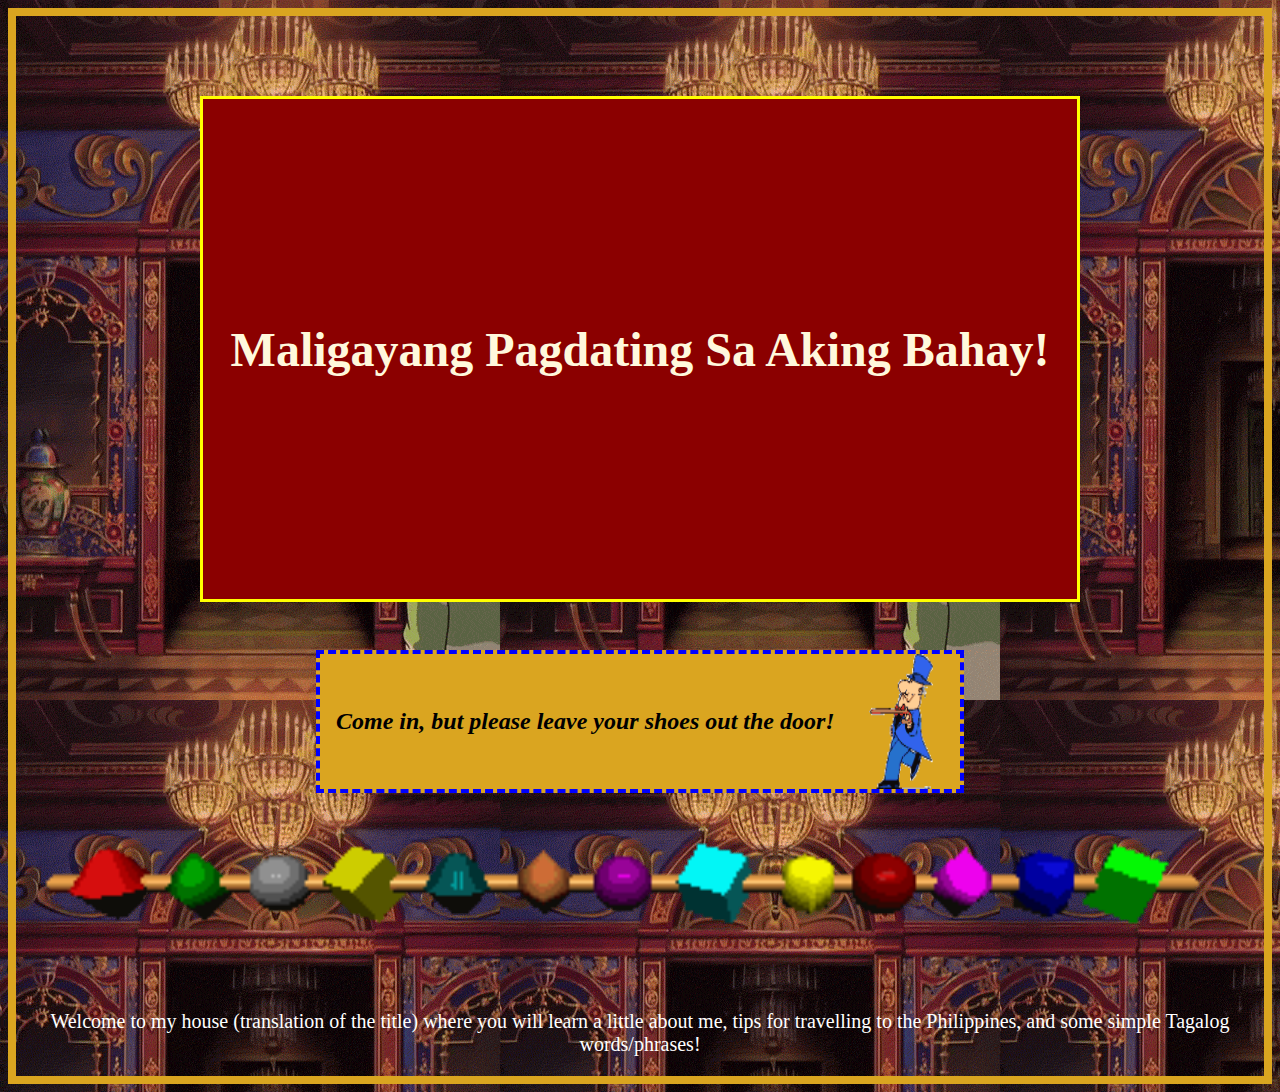
==== assignments/2geocities/index.html @ 6b317f69 "add 2geocities" ====
<!DOCTYPE html>
<html lang="en">
<head>
    <meta charset="UTF-8">
    <meta http-equiv="X-UA-Compatible" content="IE=edge">
    <meta name="viewport" content="width=device-width, initial-scale=1.0">
    <link rel="stylesheet" href="style.css">
    <title>Pinoy Land</title>
</head>
<body>
  <div class="container">
    <div class="container in"><strong>Maligayang Pagdating Sa Aking Bahay!</strong>
    </div>

    <div class="box">
      <h1><em>Come in, but please leave your shoes out the door!</em></h1>

      <img class="strolling" src="images/strollalong.gif" alt="Man on a stroll, twirling an umbrella.">
    </div>

    <img class="shapes" src="images/shapes2.gif" alt="geometrical shapes aranged horizontally.">

    <p class="about">Welcome to my house (translation of the title) where you will learn a little about me, tips for travelling to the Philippines, and some simple Tagalog words/phrases!</p>
  </div>
</body>
</html>
---- assignments/2geocities/style.css ----
body {
    background-image: url("images/door-open.gif");
    background-repeat: repeat;
}

.container {
    border: .5rem solid goldenrod;
    margin: auto;
}

.in {
    position: relative;
    width: 70%;
    height: 500px;
    min-width: 300px;
    max-width: 100%;
    background: darkred;
    border: 3px solid yellow;
    background-image: url(https://web.archive.org/web/20091026011616/http://geocities.com/apstaxman/Philippines.gif);
    background-repeat: no-repeat;
    background-size: cover;
    background-position: center;
    margin-top: 5rem;
    
    font-size: 3rem;
    color: cornsilk;
    text-align: center;
    display: flex;
    align-items: center;
    justify-content: center;
}

.strolling {
    position: relative;
    width: 5rem;
    margin-left: auto;
    margin-right: auto;

    height: 15vh;
    display: flex;
    align-items: center;
    justify-content: center;

}

.box {
    position: relative;
    background: goldenrod;
    border: .25rem dashed blue;
    width: 65%;
    min-width: 18rem;
    max-width: 40rem;
    margin-top: 3rem;
    margin-left: auto;
    margin-right: auto;
    margin-bottom: 2rem;
    
    height: 15vh;
    display: flex;
    align-items: center;
    justify-content: center;
}

h1 {
    postion: relative;
    /*float: left;*/
    margin: 1rem; 

    text-align: center;
    font-size: 1.5rem;
    align-items: center;
    justify-content: center;
}

.shapes {
    position: relative;
    width: 95vw;
    min-width: 300px;
    align-items: center;
    justify-content: center;
    margin-top: 1rem;
}

.about {
    position: relative;
    color: white;
    /*float: left;*/
    margin-left: 1rem;
    margin-right: 1rem;
    margin-top: 5rem;

    text-align: center;
    font-size: 1.25rem;
    align-items: center;
    justify-content: center;
    /*color: white;
    text-align: center;
    font-size: 1.25rem;
    margin-bottom: 50rem;*/
}

/*.flag1 {
    object-fit: contain;
}*/

/*div {
    width: 50%;
    height: 50%;
    background: gray;
    border: 3px solid yellow;
    margin: .25rem;
  }
  
  .grandparent {
    width: 400px;
    height: 400px;
  }*/
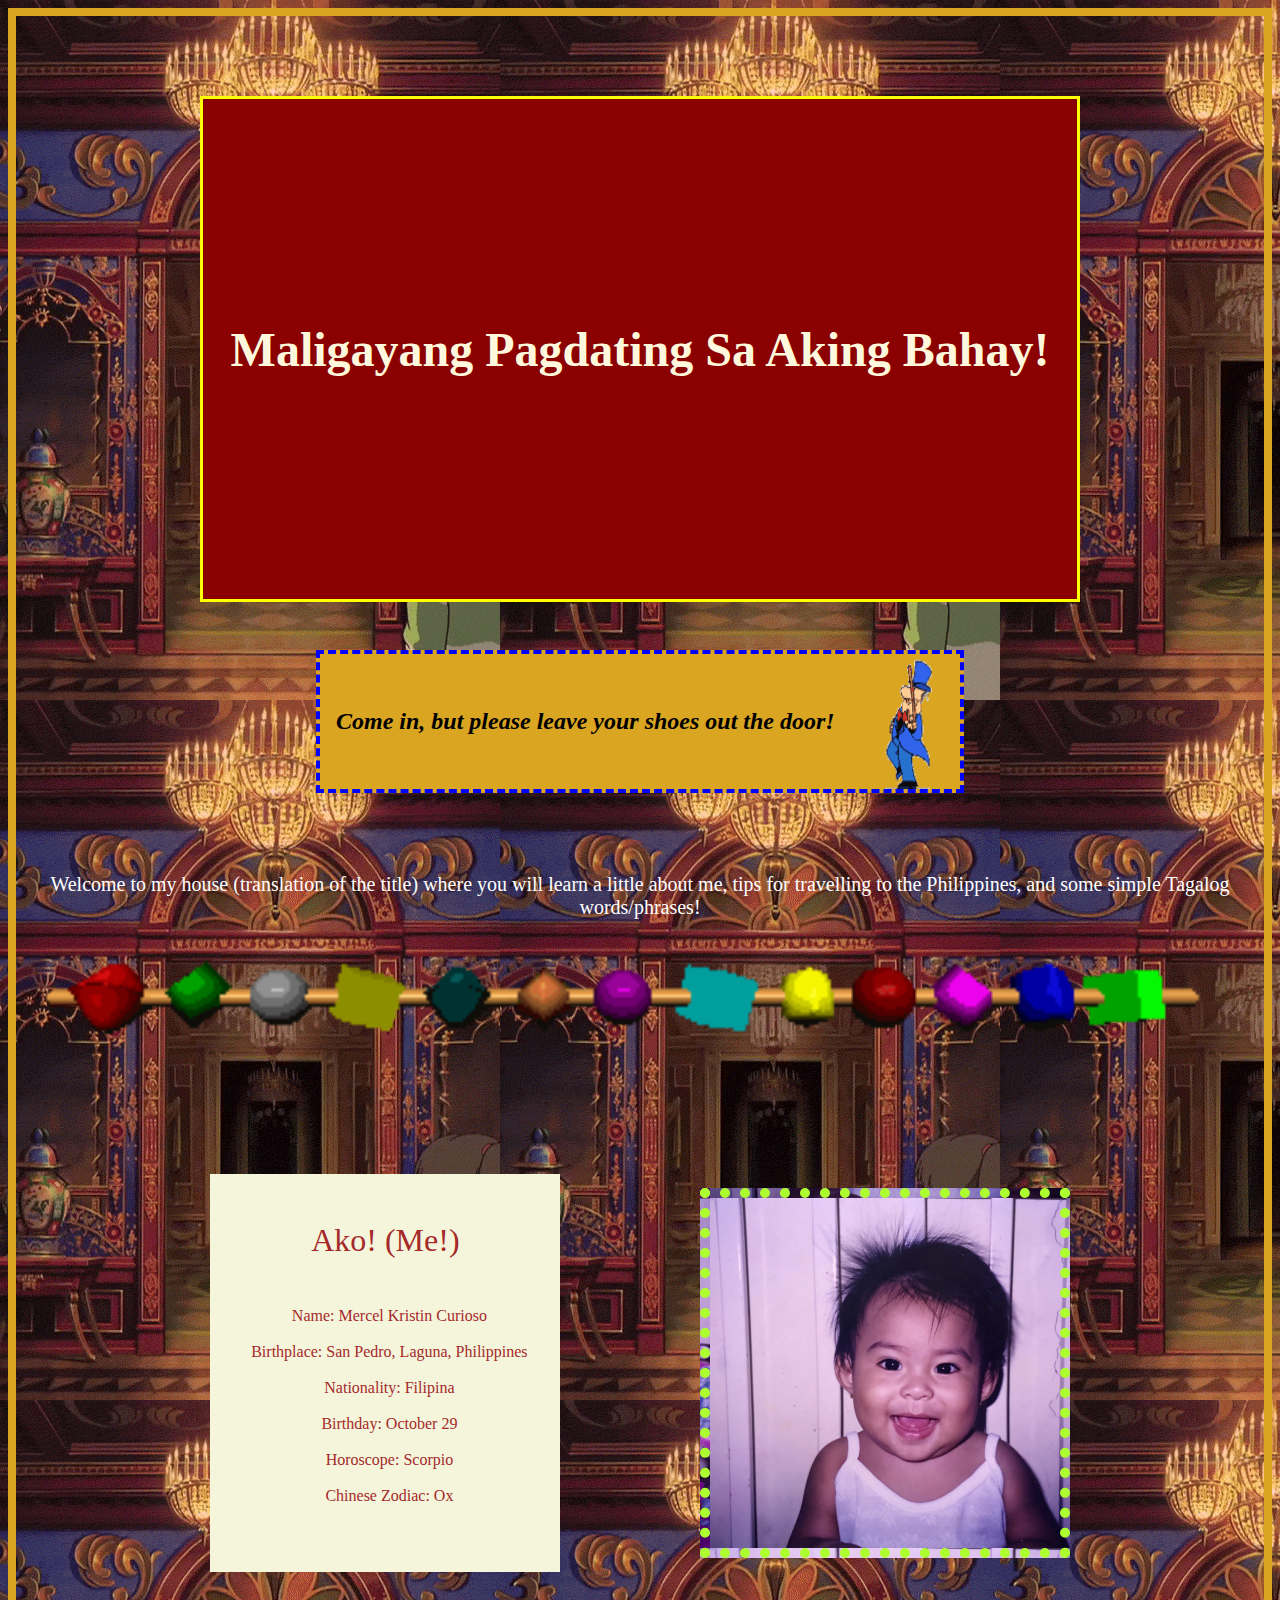
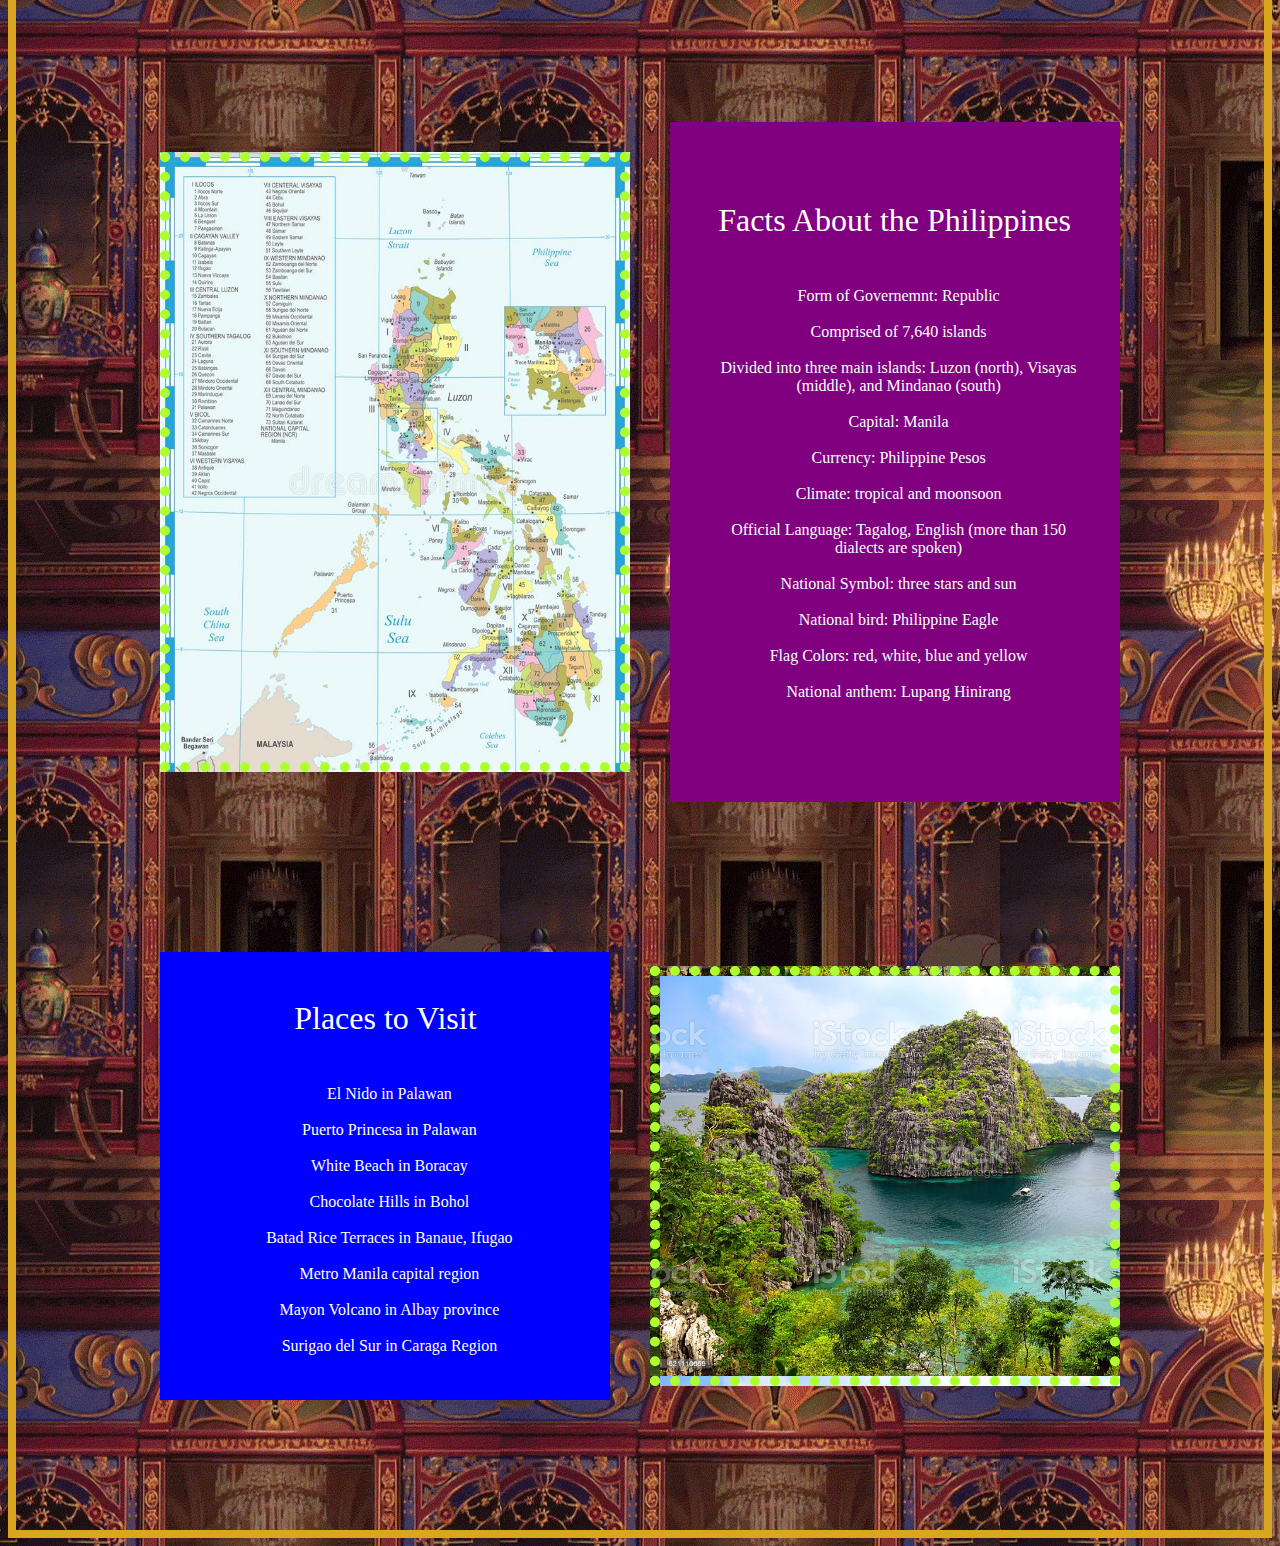
==== commit 6eda1a4f: "add many changes" ====
--- a/assignments/2geocities/index.html
+++ b/assignments/2geocities/index.html
@@ -18,9 +18,73 @@
       <img class="strolling" src="images/strollalong.gif" alt="Man on a stroll, twirling an umbrella.">
     </div>
 
+    <p class="about">Welcome to my house (translation of the title) where you will learn a little about me, tips for travelling to the Philippines, and some simple Tagalog words/phrases!</p>
+
     <img class="shapes" src="images/shapes2.gif" alt="geometrical shapes aranged horizontally.">
 
-    <p class="about">Welcome to my house (translation of the title) where you will learn a little about me, tips for travelling to the Philippines, and some simple Tagalog words/phrases!</p>
+    <div id="wrapper">
+  
+      <div class="box1 beige">Ako! (Me!)
+        <div class="about2">
+          <ul>
+            <li>Name: Mercel Kristin Curioso</li><br>
+            <li>Birthplace: San Pedro, Laguna, Philippines</li><br>
+            <li>Nationality: Filipina</li><br>
+            <li>Birthday: October 29</li><br>
+            <li>Horoscope: Scorpio</li><br>
+            <li>Chinese Zodiac: Ox</li><br>
+          </ul>
+        </div>
+      </div>
+      <div class="box1 orange"></div>
+      
+    </div>
+
+    <div id="wrapper2">
+
+      <div class="box2 cyan"></div>
+  
+      <div class="box2 purple">Facts About the Philippines
+        <div class="about3">
+          <ul>
+            <li>Form of Governemnt: Republic</li><br>
+            <li>Comprised of 7,640 islands</li><br>
+            <li>Divided into three main islands: Luzon (north), Visayas (middle), and Mindanao (south)</li><br>
+            <li>Capital: Manila</li><br>
+            <li>Currency: Philippine Pesos</li><br>
+            <li>Climate: tropical and moonsoon</li><br>
+            <li>Official Language: Tagalog, English (more than 150 dialects are spoken)</li><br>
+            <li>National Symbol: three stars and sun</li><br>
+            <li>National bird: Philippine Eagle</li><br>
+            <li>Flag Colors: red, white, blue and yellow</li><br>
+            <li>National anthem: Lupang Hinirang</li>
+          </ul>
+        </div>
+      </div>
+      
+    </div>
+
+    <div id="wrapper3">
+
+      <div class="box3 blue">Places to Visit
+        <div class="about4">
+          <ul>
+            <li>El Nido in Palawan</li><br>
+            <li>Puerto Princesa in Palawan</li><br>
+            <li>White Beach in Boracay</li><br>
+            <li>Chocolate Hills in Bohol</li><br>
+            <li>Batad Rice Terraces in Banaue, Ifugao</li><br>
+            <li>Metro Manila capital region</li><br>
+            <li>Mayon Volcano in Albay province</li><br>
+            <li>Surigao del Sur in Caraga Region</li>
+          </ul>
+        </div>
+      </div>
+
+      <div class="box3 yellow"></div>
+      
+    </div>
+
   </div>
 </body>
 </html>--- a/assignments/2geocities/style.css
+++ b/assignments/2geocities/style.css
@@ -99,19 +99,237 @@
     margin-bottom: 50rem;*/
 }
 
-/*.flag1 {
-    object-fit: contain;
-}*/
-
-/*div {
-    width: 50%;
-    height: 50%;
-    background: gray;
-    border: 3px solid yellow;
-    margin: .25rem;
-  }
-  
-  .grandparent {
+#wrapper {
+    /*background-color: gray;*/
+    color: brown;
+    width: 80%;
+    height: max-content;
+    margin: 110px auto;
+    display: flex;
+    justify-content: space-around;
+    align-items: center;
+    flex-wrap: wrap;
+    flex-direction: row;
+    /*position: relative;
+    display: flex;
+    flex-direction: row;
+    margin: 110px auto;
+    margin: 110px 100px 50px 90px;
+    width: 80vw;
+    height: max-content;
+    background-color: rgb(200, 220, 255);
+    justify-content: space-around;
+    align-items: center;
+    flex-wrap: wrap;*/
+}
+  
+  
+.box1 {
+    width: 350px;
+    height: 350px;
+    /*background-color: beige;*/
+    /*text-align: center;
+    font-size: 2em;
+    padding-top: 3rem;
+    margin: 20px 0;*/
+    /*display: flex;
     width: 400px;
     height: 400px;
-  }*/+    border: 10px dotted greenyellow;
+    margin: 15px 0;
+    color: black;
+    justify-content: center;
+    align-items: center;
+    font-size: 2em;*/
+    
+}
+  
+.beige {
+    background-color: beige;
+    text-align: center;
+    font-size: 2em;
+    padding-top: 3rem;
+    margin: 20px 0;
+}
+
+/*.info {
+    position: relative;
+    background: cornflowerblue;
+    font-size: 1.5rem;
+    white-space: nowrap;
+    margin-bottom: 20rem;
+    /*margin-left: 20rem;*/
+}*/
+
+.about2 {
+    /*margin-top: 10rem;*/
+    margin-left: 12rem;
+    list-style-type: none;
+}
+  
+ul {
+    /*background:cyan;*/
+    /*position: relative;
+    display: block;*/
+    text-align: center;
+    margin-right: 2rem;
+    font-size: 1rem;
+    list-style-type: none;
+    margin-top: 3rem;
+    /*padding-bottom: 10rem;*/
+
+}
+  
+.orange {
+    background-color: orange;
+    background-image: url(images/babyme.jpg);
+    background-size: cover;
+    border: 10px dotted greenyellow;
+}
+
+#wrapper2 {
+    /*background-color: gray;*/
+    color: white;
+    width: 80%;
+    height: max-content;
+    margin: 110px auto;
+    display: flex;
+    justify-content: space-around;
+    align-items: center;
+    flex-wrap: wrap;
+    flex-direction: row;
+    /*position: relative;
+    display: flex;
+    flex-direction: row;
+    margin: 110px auto;
+    margin: 110px 100px 50px 90px;
+    width: 80vw;
+    height: max-content;
+    background-color: rgb(200, 220, 255);
+    justify-content: space-around;
+    align-items: center;
+    flex-wrap: wrap;*/
+}
+  
+.box2 {
+    width: 450px;
+    min-width: 450px;
+    height: 600px;
+}
+
+.cyan {
+    background-color: orange;
+    background-image: url(images/philippines.jpeg);
+    background-size: cover;
+    border: 10px dotted greenyellow;
+}
+
+.purple {
+    background-color: purple;
+    text-align: center;
+    font-size: 2em;
+    padding-top: 5rem;
+    margin: 20px 0;
+}
+
+/*.info {
+    position: relative;
+    background: cornflowerblue;
+    font-size: 1.5rem;
+    white-space: nowrap;
+    margin-bottom: 20rem;
+    /*margin-left: 20rem;*/
+}*/
+
+.about3 {
+    /*margin-top: 10rem;*/
+    margin-left: 12rem;
+    list-style-type: none;
+}
+  
+ul {
+    /*background:cyan;*/
+    /*position: relative;
+    display: block;*/
+    text-align: center;
+    margin-right: 2rem;
+    font-size: 1rem;
+    list-style-type: none;
+    margin-top: 4rem;
+    /*padding-bottom: 10rem;*/
+
+}
+
+#wrapper3 {
+    /*background-color: gray;*/
+    color: white;
+    width: 80%;
+    height: max-content;
+    margin: 110px auto;
+    display: flex;
+    justify-content: space-around;
+    align-items: center;
+    flex-wrap: wrap;
+    flex-direction: row;
+    /*position: relative;
+    display: flex;
+    flex-direction: row;
+    margin: 110px auto;
+    margin: 110px 100px 50px 90px;
+    width: 80vw;
+    height: max-content;
+    background-color: rgb(200, 220, 255);
+    justify-content: space-around;
+    align-items: center;
+    flex-wrap: wrap;*/
+}
+  
+.box3 {
+    width: 400px;
+    min-width: 450px;
+    height: 400px;
+}
+
+.blue {
+    background-color: blue;
+    text-align: center;
+    font-size: 2em;
+    padding-top: 3rem;
+    margin: 20px 0;
+}
+
+/*.info {
+    position: relative;
+    background: cornflowerblue;
+    font-size: 1.5rem;
+    white-space: nowrap;
+    margin-bottom: 20rem;
+    /*margin-left: 20rem;*/
+}*/
+
+.about4 {
+    /*margin-top: 10rem;*/
+    margin-left: 12rem;
+    list-style-type: none;
+}
+  
+ul {
+    /*background:cyan;*/
+    /*position: relative;
+    display: block;*/
+    text-align: center;
+    margin-right: 2rem;
+    font-size: 1rem;
+    list-style-type: none;
+    margin-top: 3rem;
+    /*padding-bottom: 10rem;*/
+
+}
+
+.yellow {
+    background-color: orange;
+    background-image: url(images/palawan.jpeg);
+    background-size: cover;
+    border: 10px dotted greenyellow;
+}
+  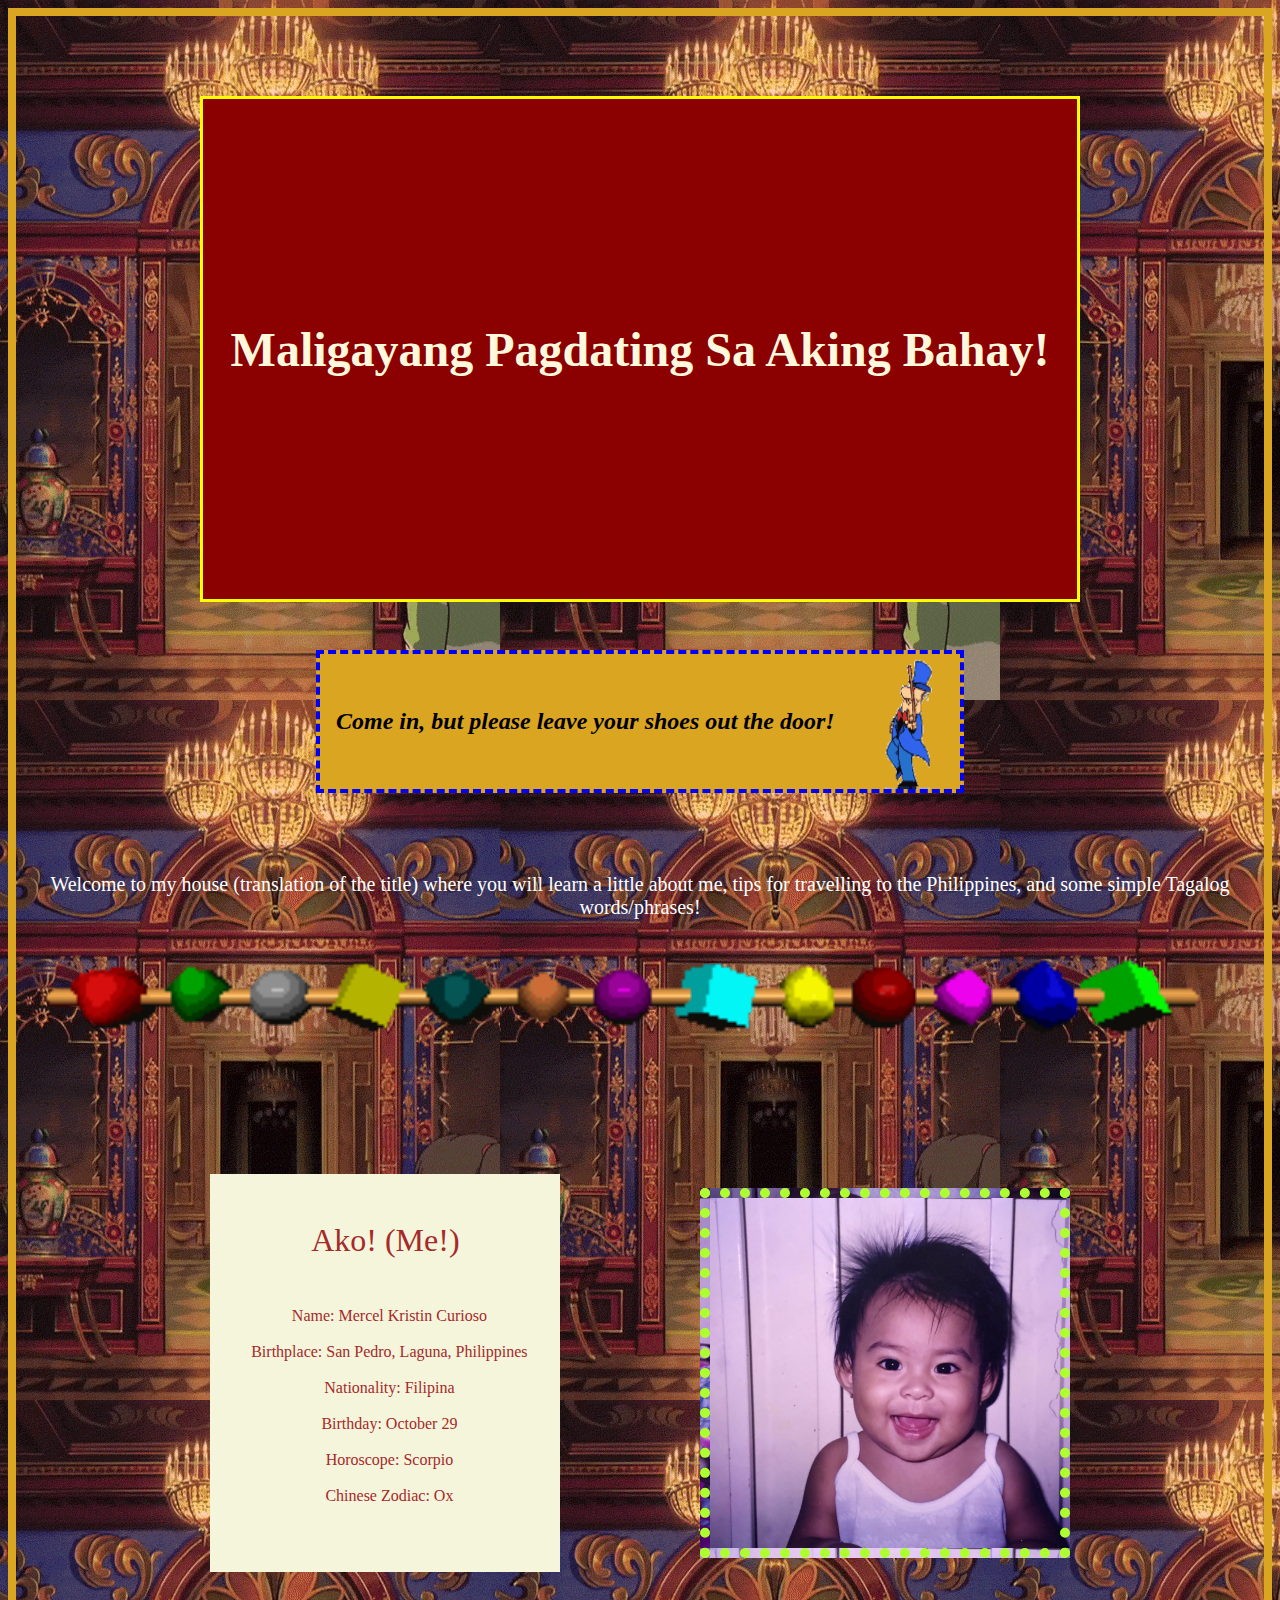
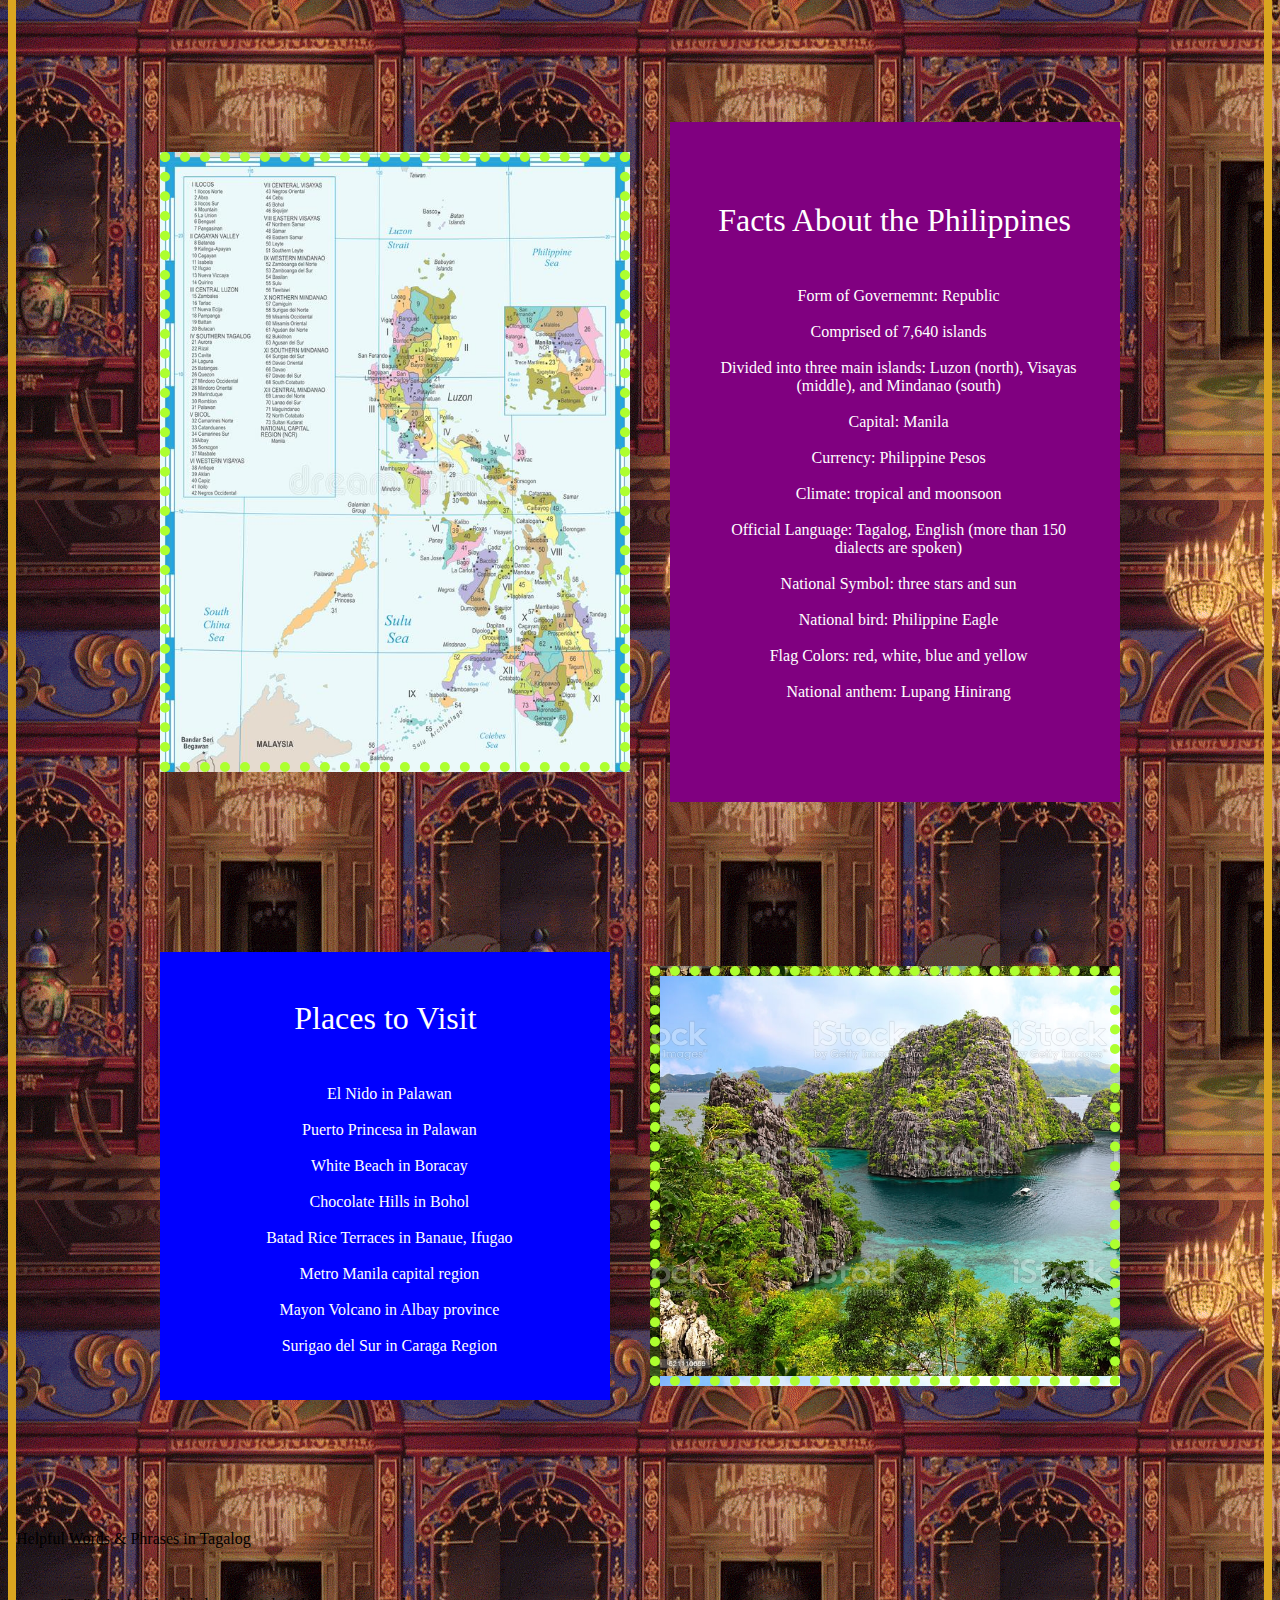
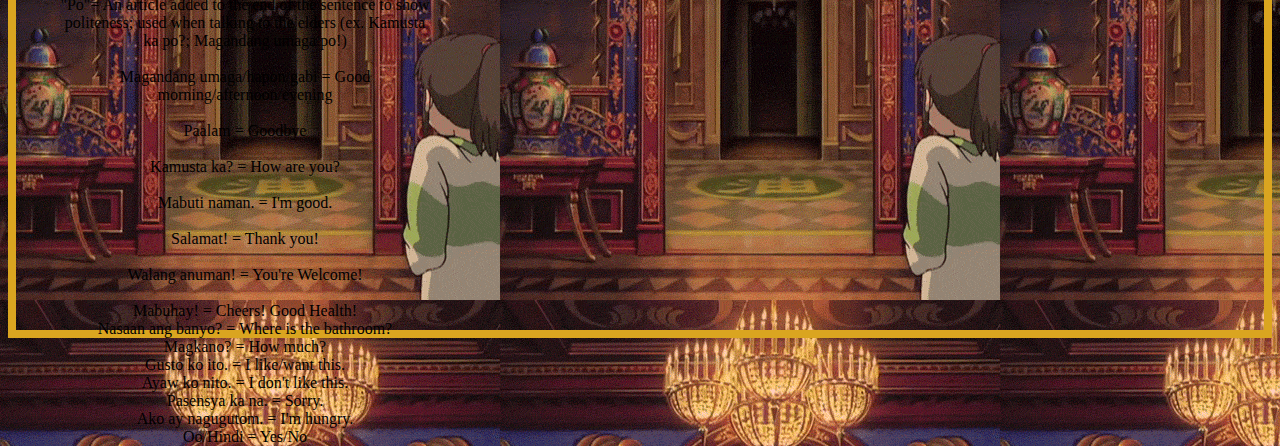
==== commit 01db13e0: "add filipino words and phrases" ====
--- a/assignments/2geocities/index.html
+++ b/assignments/2geocities/index.html
@@ -85,6 +85,32 @@
       
     </div>
 
+    <div id="wrapper4">
+
+      <div class="box3 pink">Helpful Words & Phrases in Tagalog
+        <div class="about5">
+          <ul>
+            <li>"Po"= An article added to the end of the sentence to show politeness; used when talking to the elders (ex. Kamusta ka po?; Magandang umaga po!)</li><br>
+            <li>Magandang umaga/hapon/gabi = Good morning/afternoon/evening</li><br>
+            <li>Paalam = Goodbye</li><br>
+            <li>Kamusta ka? = How are you?</li><br>
+            <li>Mabuti naman. = I'm good.</li><br>
+            <li>Salamat! = Thank you!</li><br>
+            <li>Walang anuman! = You're Welcome!</li><br>
+            <li>Mabuhay! = Cheers! Good Health!</li>
+            <li>Nasaan ang banyo? = Where is the bathroom?</li>
+            <li>Magkano? = How much?</li>
+            <li>Gusto ko ito. = I like/want this.</li>
+            <li>Ayaw ko nito. = I don't like this.</li>
+            <li>Pasensya ka na. = Sorry.</li>
+            <li>Ako ay nagugutom. = I'm hungry.</li>
+            <li>Oo/Hindi = Yes/No</li>
+          </ul>
+        </div>
+      </div>
+      
+    </div>
+
   </div>
 </body>
 </html>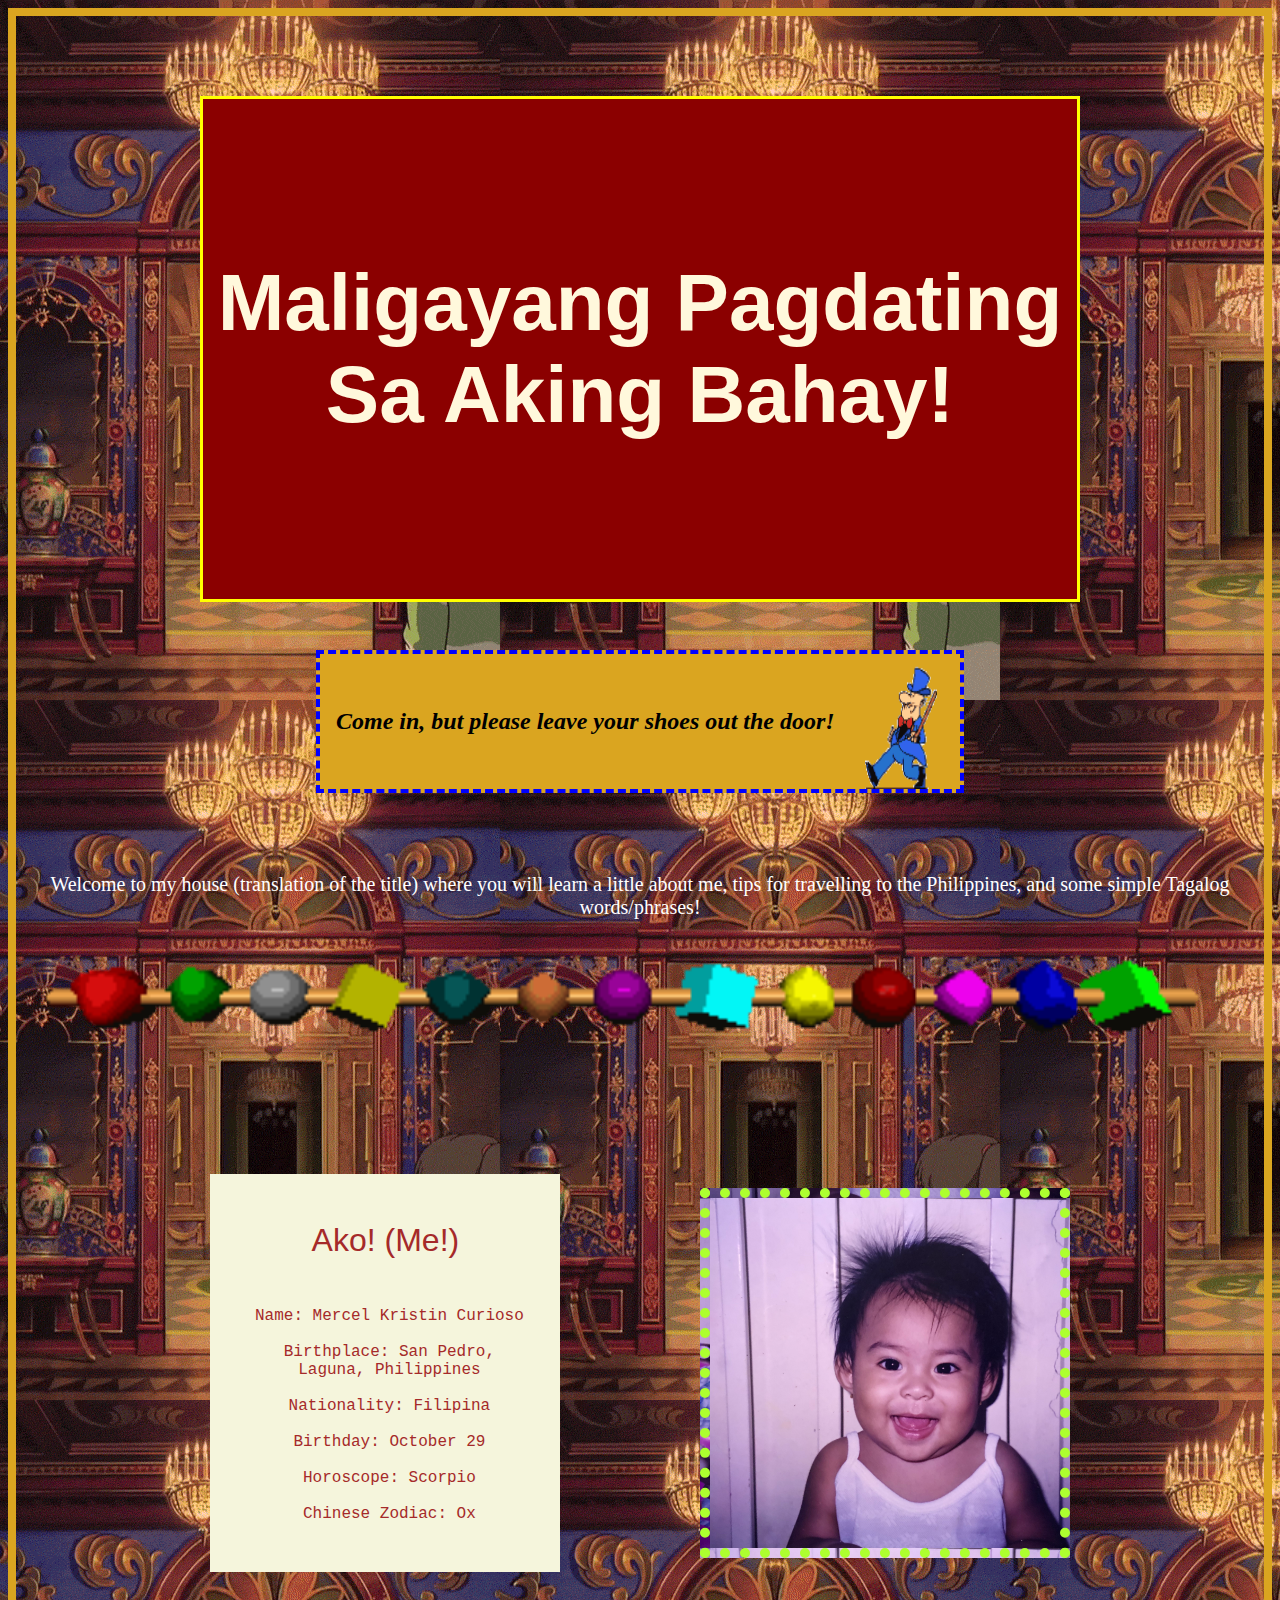
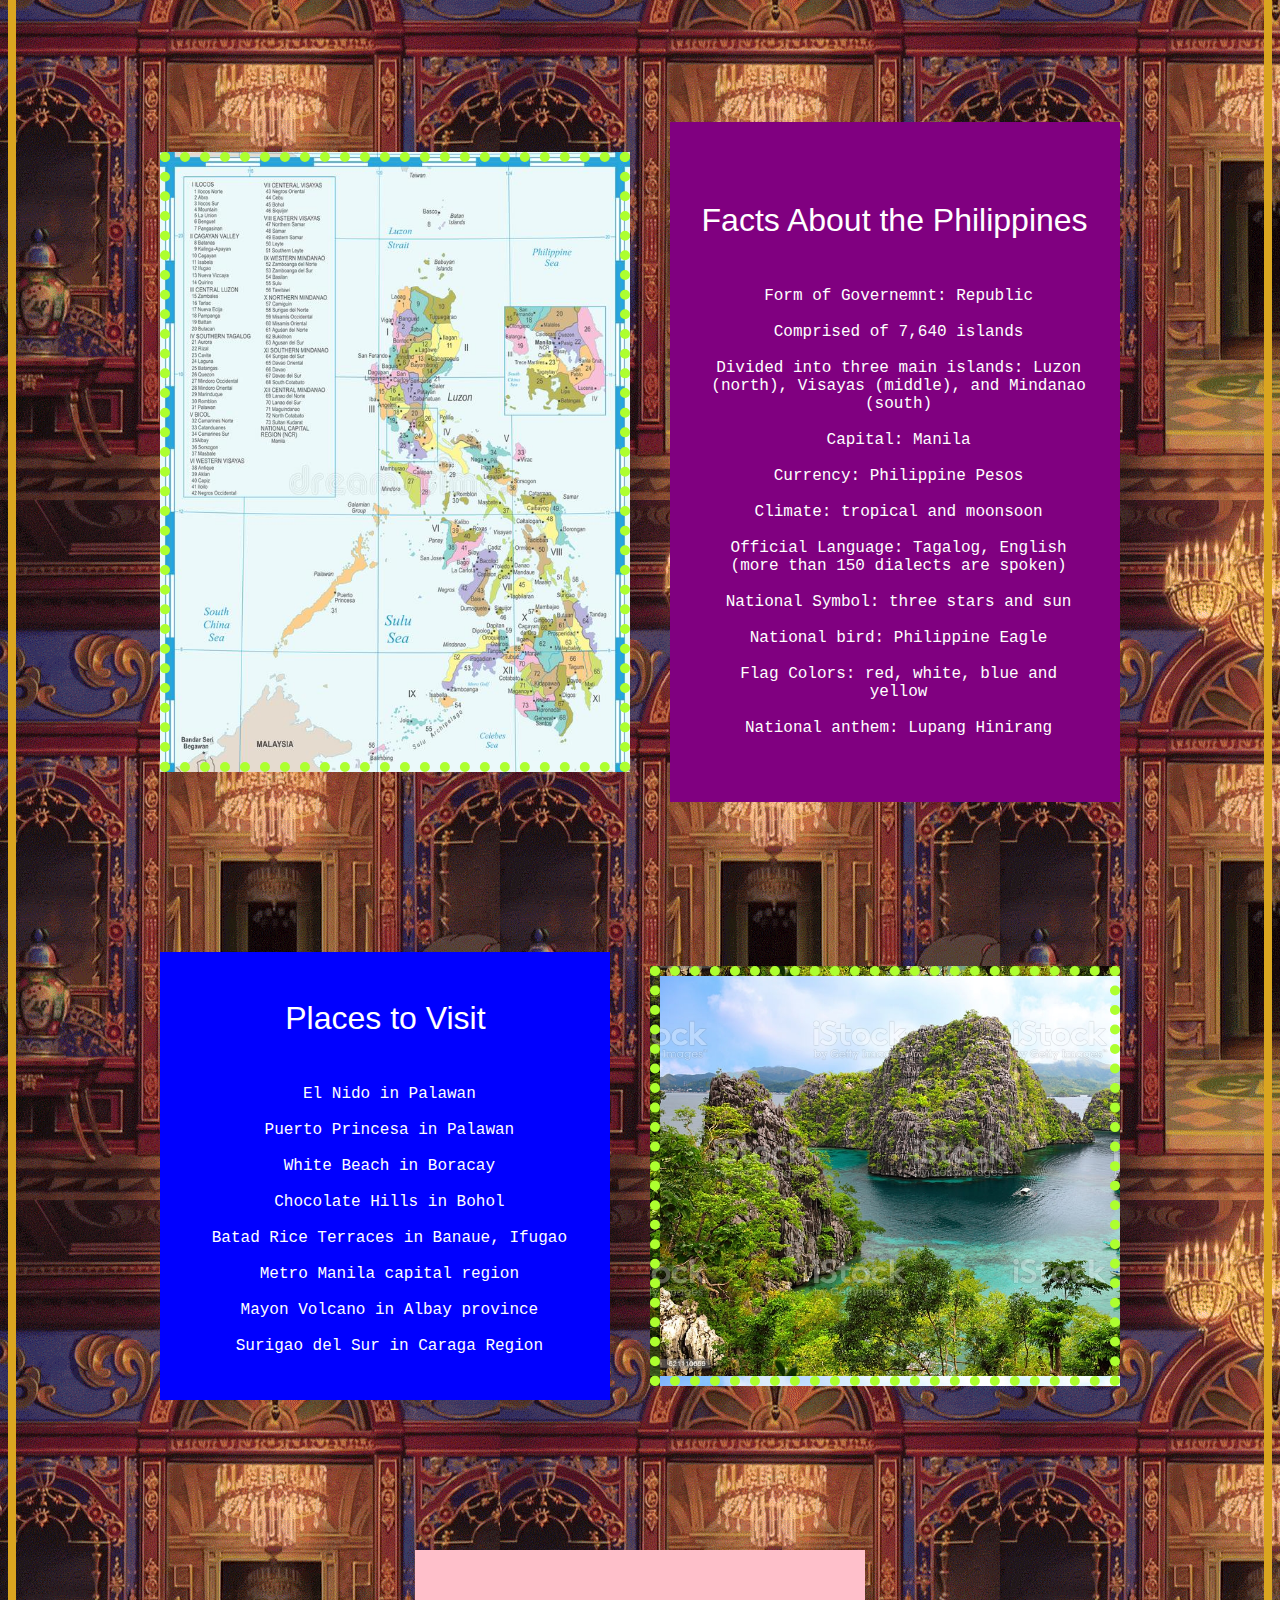
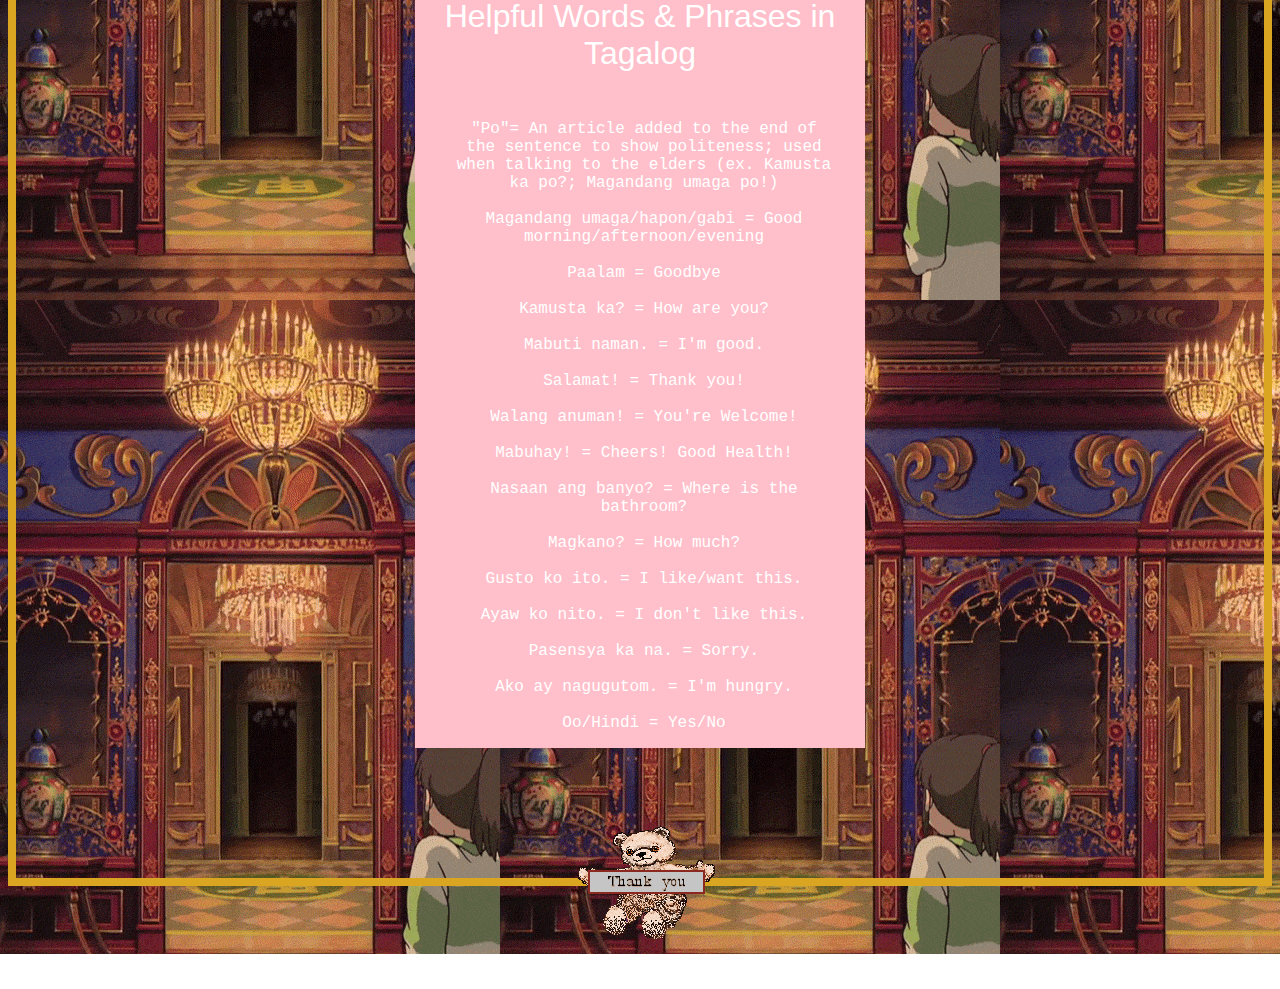
==== commit 263982bf: "add tagalog section and thank you and fonts" ====
--- a/assignments/2geocities/index.html
+++ b/assignments/2geocities/index.html
@@ -87,7 +87,7 @@
 
     <div id="wrapper4">
 
-      <div class="box3 pink">Helpful Words & Phrases in Tagalog
+      <div class="box4 pink">Helpful Words & Phrases in Tagalog
         <div class="about5">
           <ul>
             <li>"Po"= An article added to the end of the sentence to show politeness; used when talking to the elders (ex. Kamusta ka po?; Magandang umaga po!)</li><br>
@@ -97,16 +97,21 @@
             <li>Mabuti naman. = I'm good.</li><br>
             <li>Salamat! = Thank you!</li><br>
             <li>Walang anuman! = You're Welcome!</li><br>
-            <li>Mabuhay! = Cheers! Good Health!</li>
-            <li>Nasaan ang banyo? = Where is the bathroom?</li>
-            <li>Magkano? = How much?</li>
-            <li>Gusto ko ito. = I like/want this.</li>
-            <li>Ayaw ko nito. = I don't like this.</li>
-            <li>Pasensya ka na. = Sorry.</li>
-            <li>Ako ay nagugutom. = I'm hungry.</li>
-            <li>Oo/Hindi = Yes/No</li>
+            <li>Mabuhay! = Cheers! Good Health!</li><br>
+            <li>Nasaan ang banyo? = Where is the bathroom?</li><br>
+            <li>Magkano? = How much?</li><br>
+            <li>Gusto ko ito. = I like/want this.</li><br>
+            <li>Ayaw ko nito. = I don't like this.</li><br>
+            <li>Pasensya ka na. = Sorry.</li><br>
+            <li>Ako ay nagugutom. = I'm hungry.</li><br>
+            <li>Oo/Hindi = Yes/No</li><br>
           </ul>
         </div>
+
+        <div class="thanks">
+          <img src="images/thank14.gif" alt="Teddy bear holding up a sign saying Thank you for stopping by! Come back soon.">
+        </div>
+        
       </div>
       
     </div>
--- a/assignments/2geocities/style.css
+++ b/assignments/2geocities/style.css
@@ -12,7 +12,7 @@
     position: relative;
     width: 70%;
     height: 500px;
-    min-width: 300px;
+    min-width: 450px;
     max-width: 100%;
     background: darkred;
     border: 3px solid yellow;
@@ -22,7 +22,8 @@
     background-position: center;
     margin-top: 5rem;
     
-    font-size: 3rem;
+    font-size: 5rem;
+    font-family: Impact, Haettenschweiler, 'Arial Narrow Bold', sans-serif;
     color: cornsilk;
     text-align: center;
     display: flex;
@@ -127,6 +128,7 @@
 .box1 {
     width: 350px;
     height: 350px;
+    font-family: Impact, Haettenschweiler, 'Arial Narrow Bold', sans-serif;
     /*background-color: beige;*/
     /*text-align: center;
     font-size: 2em;
@@ -174,6 +176,7 @@
     text-align: center;
     margin-right: 2rem;
     font-size: 1rem;
+    font-family: monospace;
     list-style-type: none;
     margin-top: 3rem;
     /*padding-bottom: 10rem;*/
@@ -215,6 +218,7 @@
     width: 450px;
     min-width: 450px;
     height: 600px;
+    font-family: Impact, Haettenschweiler, 'Arial Narrow Bold', sans-serif;
 }
 
 .cyan {
@@ -288,6 +292,7 @@
     width: 400px;
     min-width: 450px;
     height: 400px;
+    font-family: Impact, Haettenschweiler, 'Arial Narrow Bold', sans-serif;
 }
 
 .blue {
@@ -332,4 +337,60 @@
     background-size: cover;
     border: 10px dotted greenyellow;
 }
-  +  
+#wrapper4 {
+    /*background-color: gray;*/
+    color: white;
+    width: 80%;
+    height: max-content;
+    margin: 110px auto;
+    display: flex;
+    justify-content: space-around;
+    align-items: center;
+    flex-wrap: wrap;
+    flex-direction: row;
+    /*position: relative;
+    display: flex;
+    flex-direction: row;
+    margin: 110px auto;
+    margin: 110px 100px 50px 90px;
+    width: 80vw;
+    height: max-content;
+    background-color: rgb(200, 220, 255);
+    justify-content: space-around;
+    align-items: center;
+    flex-wrap: wrap;*/
+}
+  
+.box4 {
+    width: 350px;
+    min-width: 450px;
+    height: 750px;
+    font-family: Impact, Haettenschweiler, 'Arial Narrow Bold', sans-serif;
+}
+
+.pink {
+    background-color: pink;
+    text-align: center;
+    font-size: 2em;
+    padding-top: 3rem;
+    margin: 20px 0;
+}
+
+/*.about5 {
+    /*margin-top: 10rem;*/
+    /*margin-left: 12rem;
+}*/
+  
+ul {
+    text-align: center;
+    margin-right: 2rem;
+    font-size: 1rem;
+    margin-top: 3rem;
+}
+
+.thanks {
+    position: absolute;
+    margin-top: 3rem;
+    margin-left: 10rem;
+}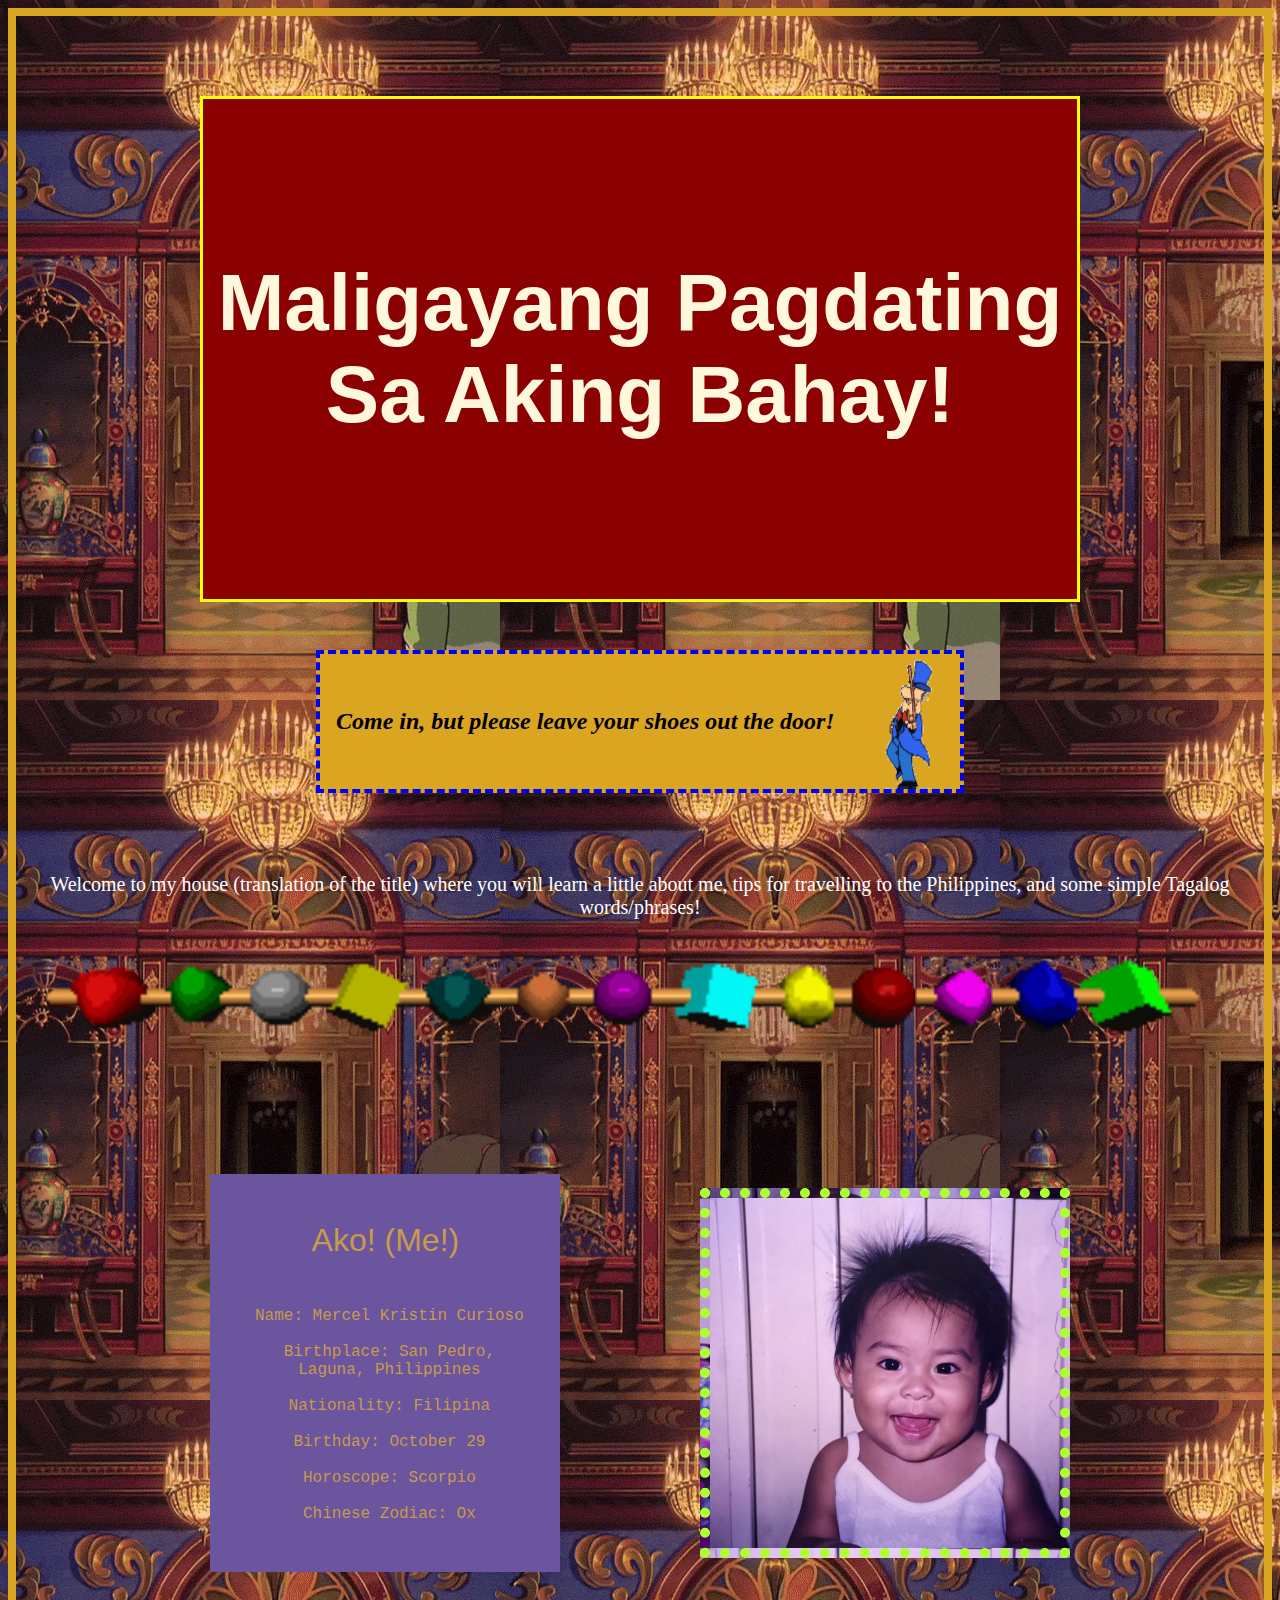
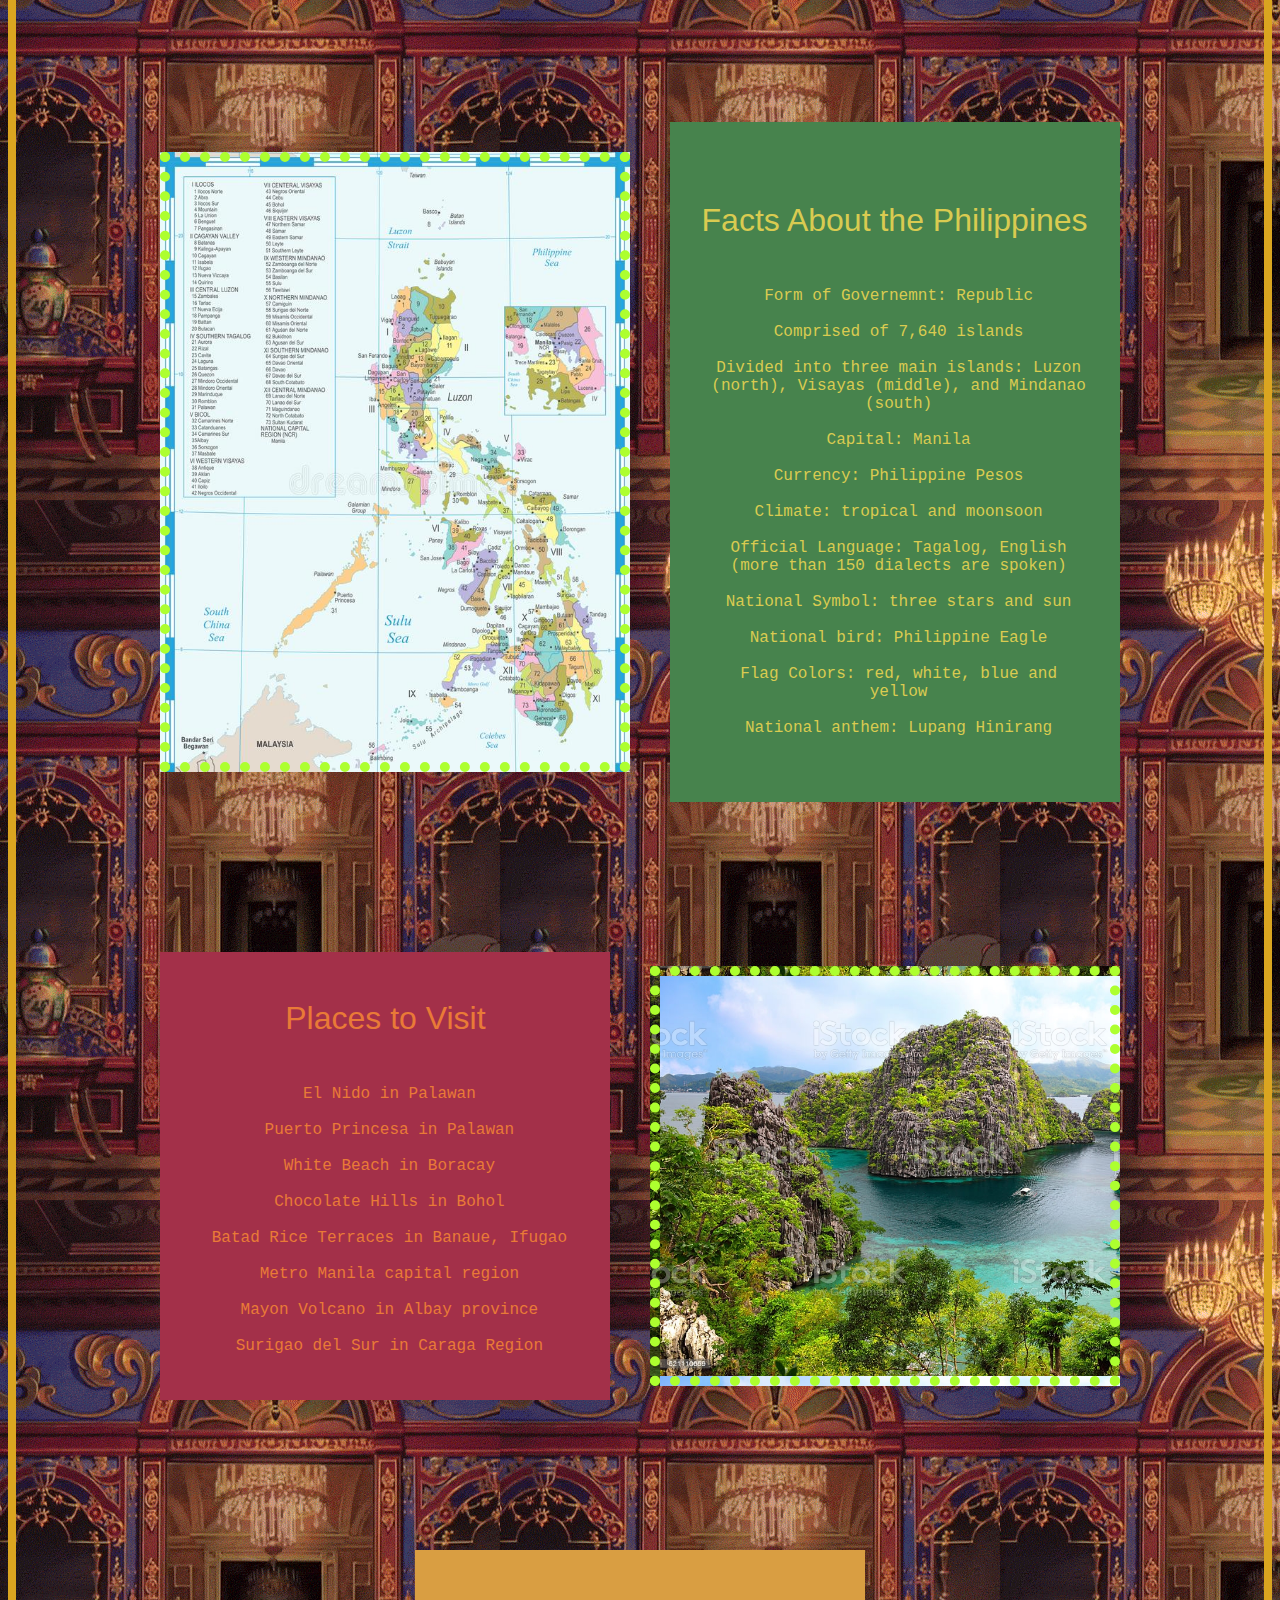
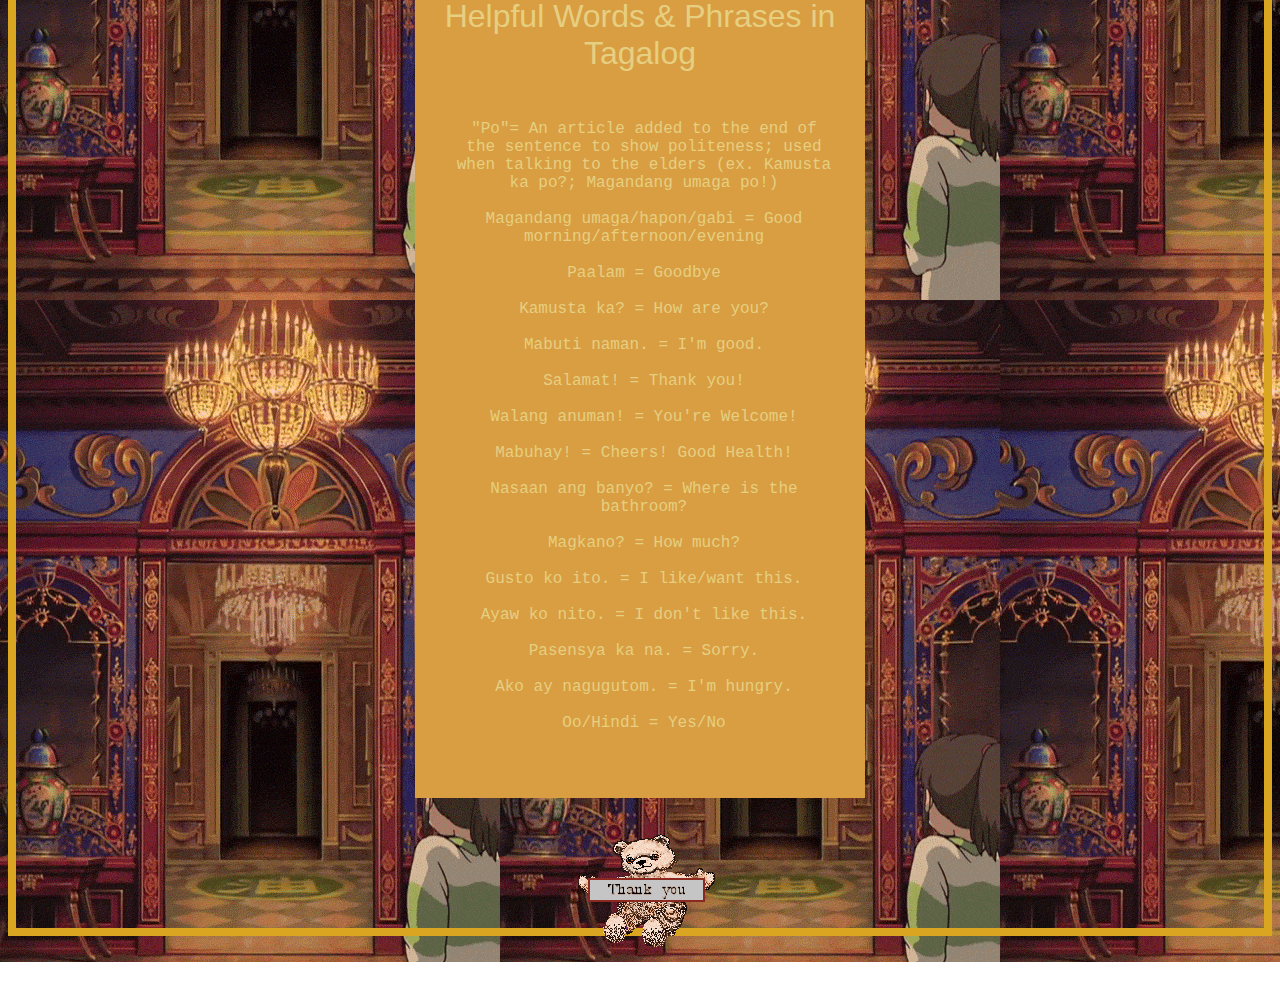
==== commit 8fcad55b: "add hover" ====
--- a/assignments/2geocities/index.html
+++ b/assignments/2geocities/index.html
@@ -111,7 +111,7 @@
         <div class="thanks">
           <img src="images/thank14.gif" alt="Teddy bear holding up a sign saying Thank you for stopping by! Come back soon.">
         </div>
-        
+
       </div>
       
     </div>
--- a/assignments/2geocities/style.css
+++ b/assignments/2geocities/style.css
@@ -60,6 +60,14 @@
     display: flex;
     align-items: center;
     justify-content: center;
+    transition: all .25s;
+}
+
+.box :hover {
+  color: red;
+  font-size: 1.5rem;
+  font-weight: 800;
+  text-shadow: 2rem 2rem yellow;
 }
 
 h1 {
@@ -102,7 +110,7 @@
 
 #wrapper {
     /*background-color: gray;*/
-    color: brown;
+    color: #c89a4c;
     width: 80%;
     height: max-content;
     margin: 110px auto;
@@ -147,7 +155,7 @@
 }
   
 .beige {
-    background-color: beige;
+    background-color: #6b559e;
     text-align: center;
     font-size: 2em;
     padding-top: 3rem;
@@ -192,7 +200,7 @@
 
 #wrapper2 {
     /*background-color: gray;*/
-    color: white;
+    color: #d9cb51;
     width: 80%;
     height: max-content;
     margin: 110px auto;
@@ -229,7 +237,7 @@
 }
 
 .purple {
-    background-color: purple;
+    background-color: #47834d;
     text-align: center;
     font-size: 2em;
     padding-top: 5rem;
@@ -266,7 +274,7 @@
 
 #wrapper3 {
     /*background-color: gray;*/
-    color: white;
+    color: #e97a37;
     width: 80%;
     height: max-content;
     margin: 110px auto;
@@ -296,7 +304,7 @@
 }
 
 .blue {
-    background-color: blue;
+    background-color: #a33049;
     text-align: center;
     font-size: 2em;
     padding-top: 3rem;
@@ -340,7 +348,7 @@
   
 #wrapper4 {
     /*background-color: gray;*/
-    color: white;
+    color: #e6cf81;
     width: 80%;
     height: max-content;
     margin: 110px auto;
@@ -365,12 +373,12 @@
 .box4 {
     width: 350px;
     min-width: 450px;
-    height: 750px;
+    height: 800px;
     font-family: Impact, Haettenschweiler, 'Arial Narrow Bold', sans-serif;
 }
 
 .pink {
-    background-color: pink;
+    background-color: #d99e42;
     text-align: center;
     font-size: 2em;
     padding-top: 3rem;
@@ -391,6 +399,6 @@
 
 .thanks {
     position: absolute;
-    margin-top: 3rem;
+    margin-top: 3.5rem;
     margin-left: 10rem;
 }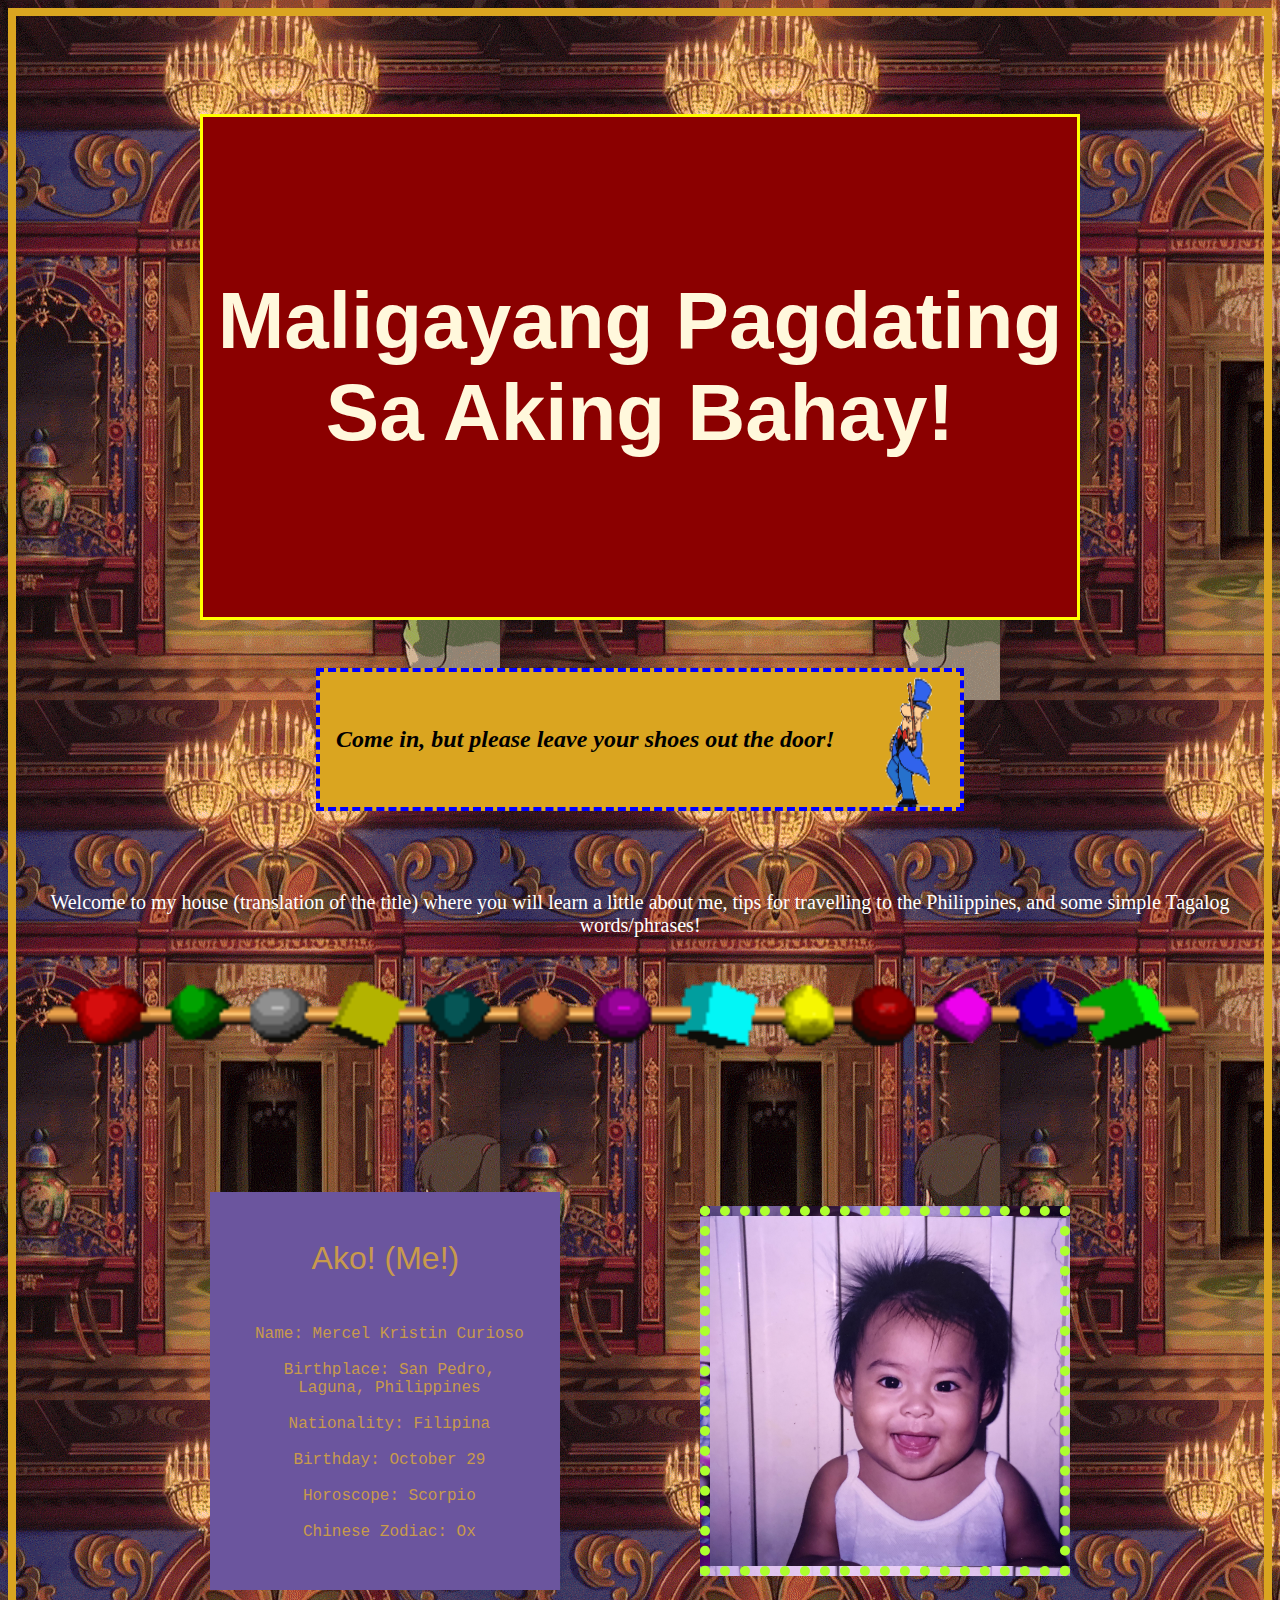
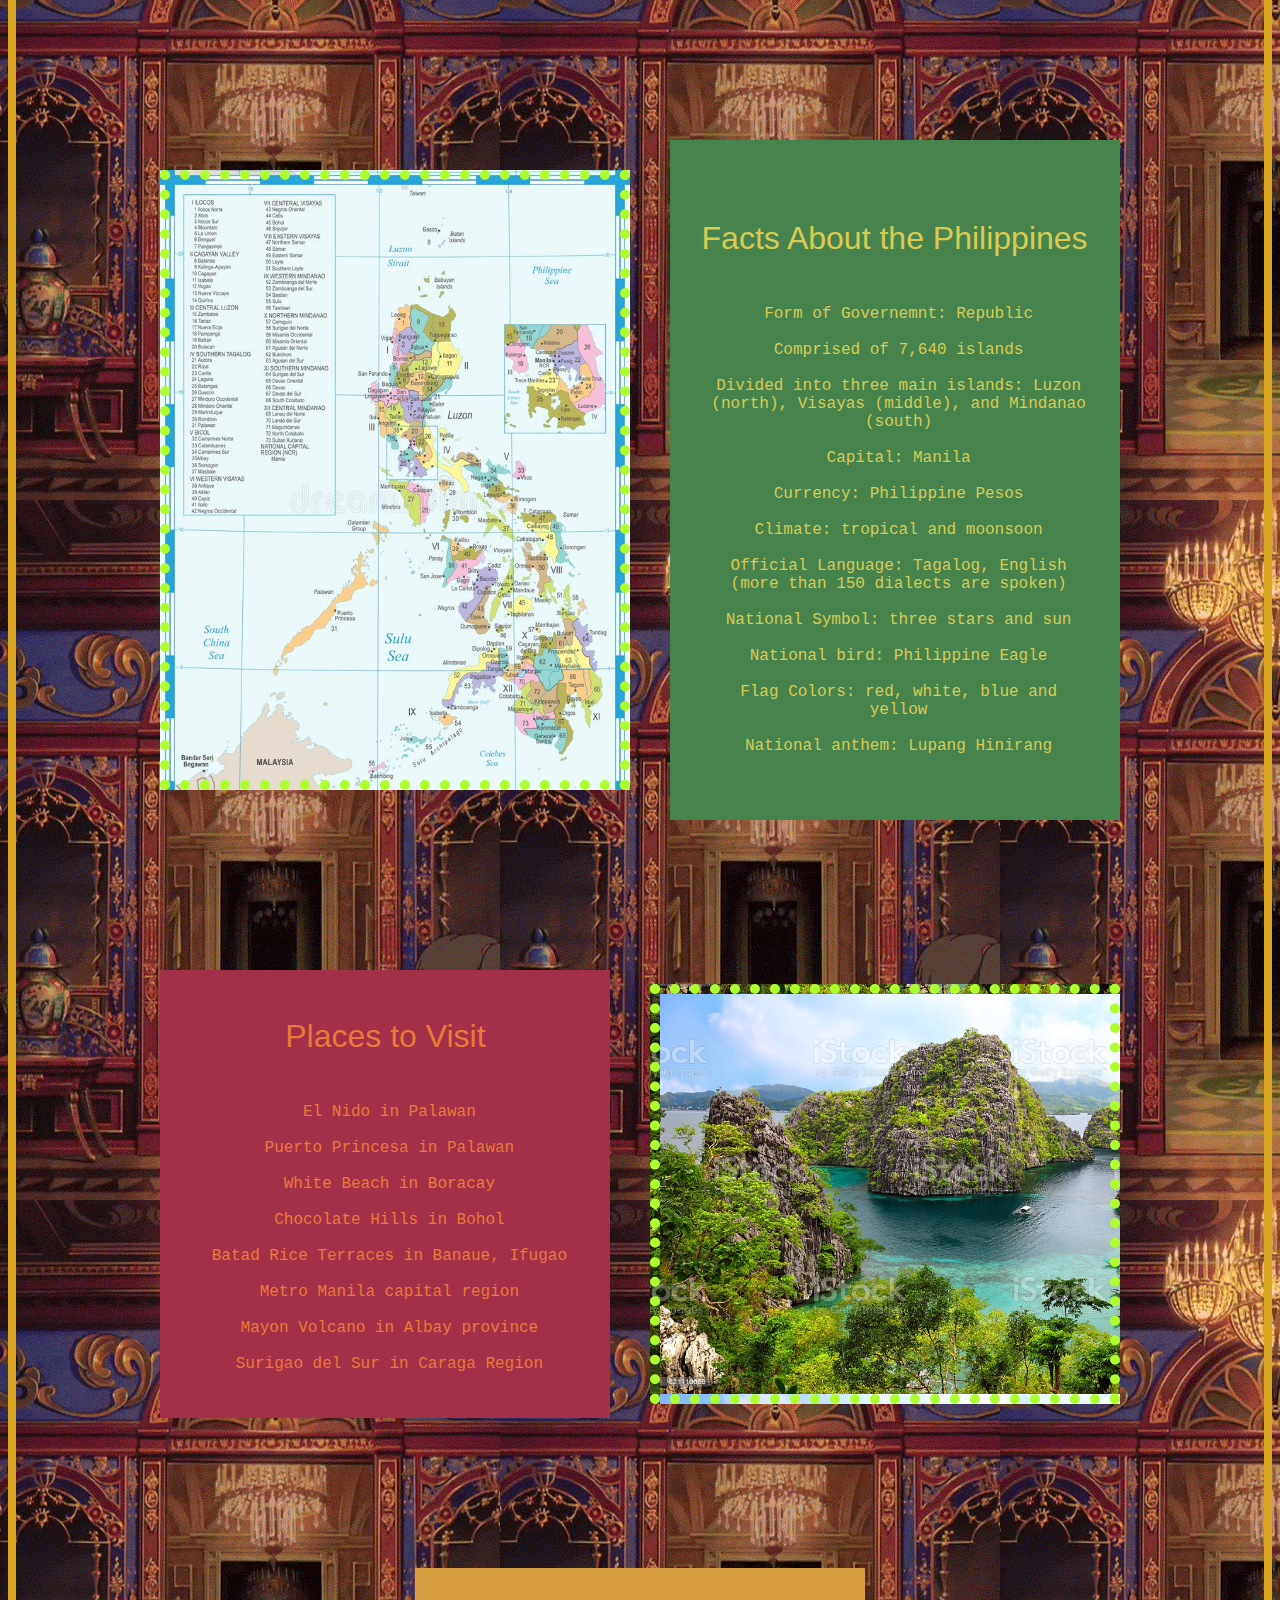
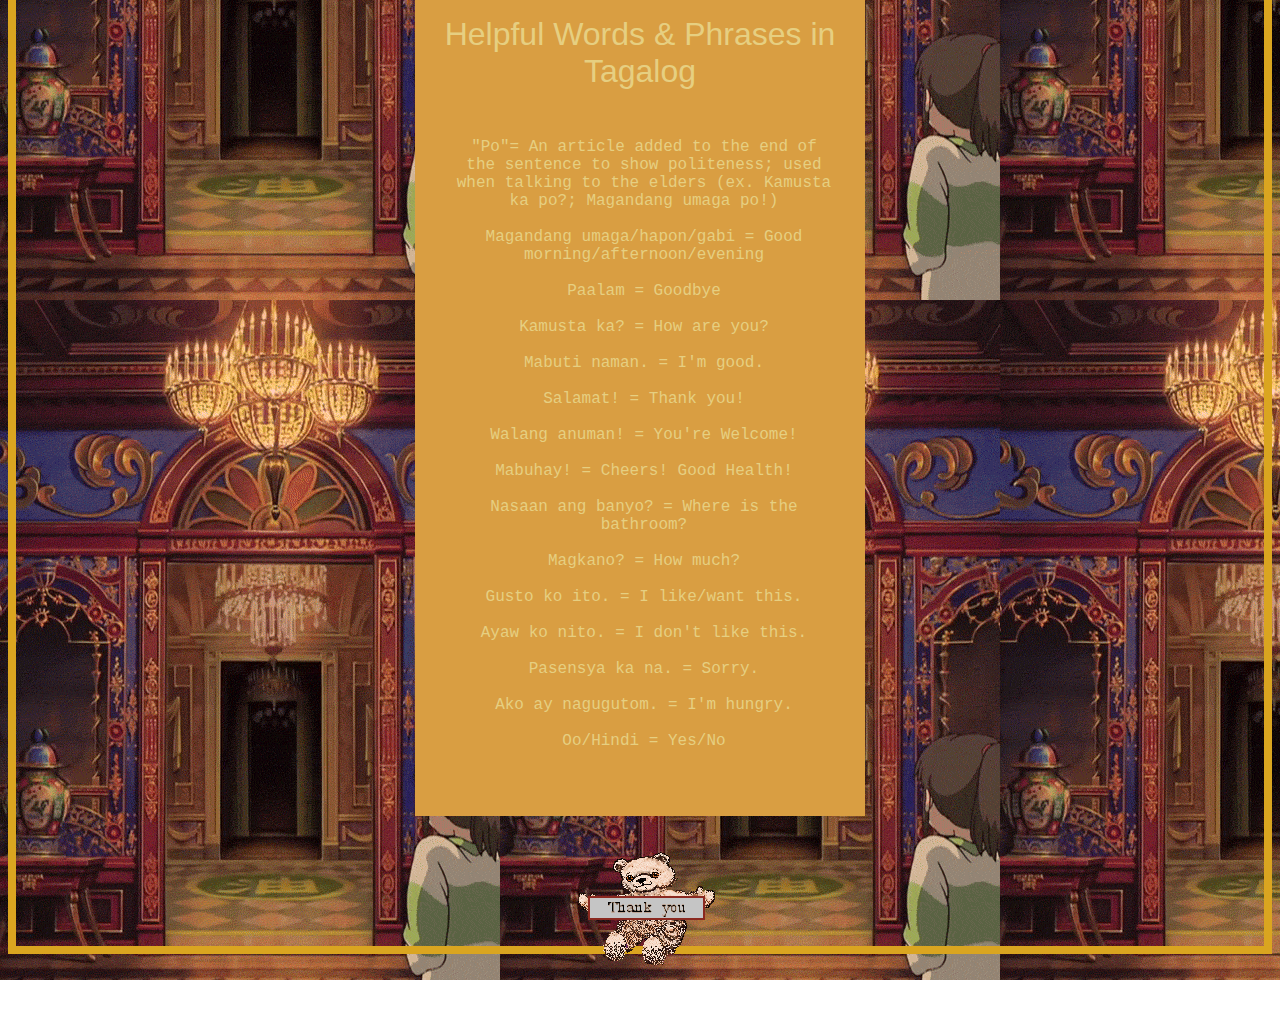
==== commit d927255b: "add audio" ====
--- a/assignments/2geocities/index.html
+++ b/assignments/2geocities/index.html
@@ -9,6 +9,7 @@
 </head>
 <body>
   <div class="container">
+    <audio src="audio/Batang Bata Ka Pa-[Hungama.Club].mp3" controls autoplay loop></audio>
     <div class="container in"><strong>Maligayang Pagdating Sa Aking Bahay!</strong>
     </div>
 
--- a/assignments/2geocities/style.css
+++ b/assignments/2geocities/style.css
@@ -3,6 +3,10 @@
     background-repeat: repeat;
 }
 
+audio {
+    height: 0rem;
+    color: none;
+}
 .container {
     border: .5rem solid goldenrod;
     margin: auto;
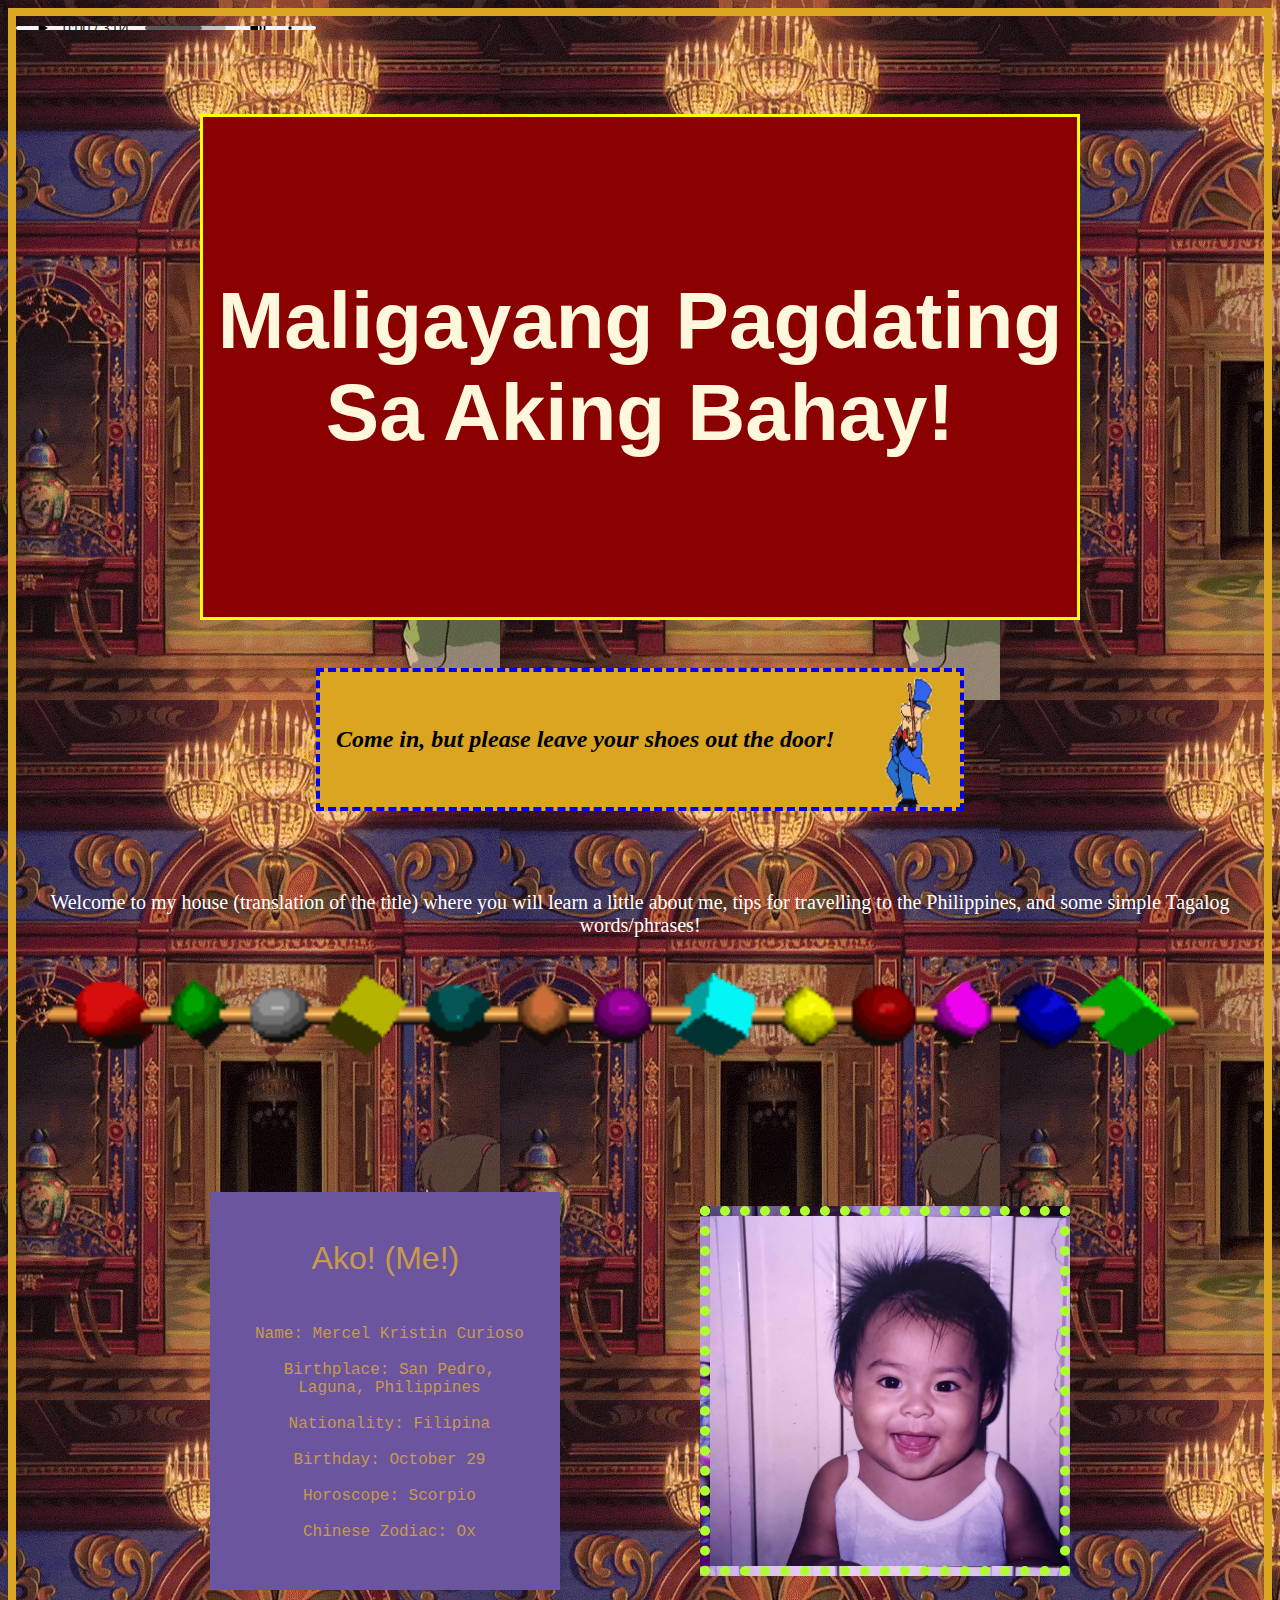
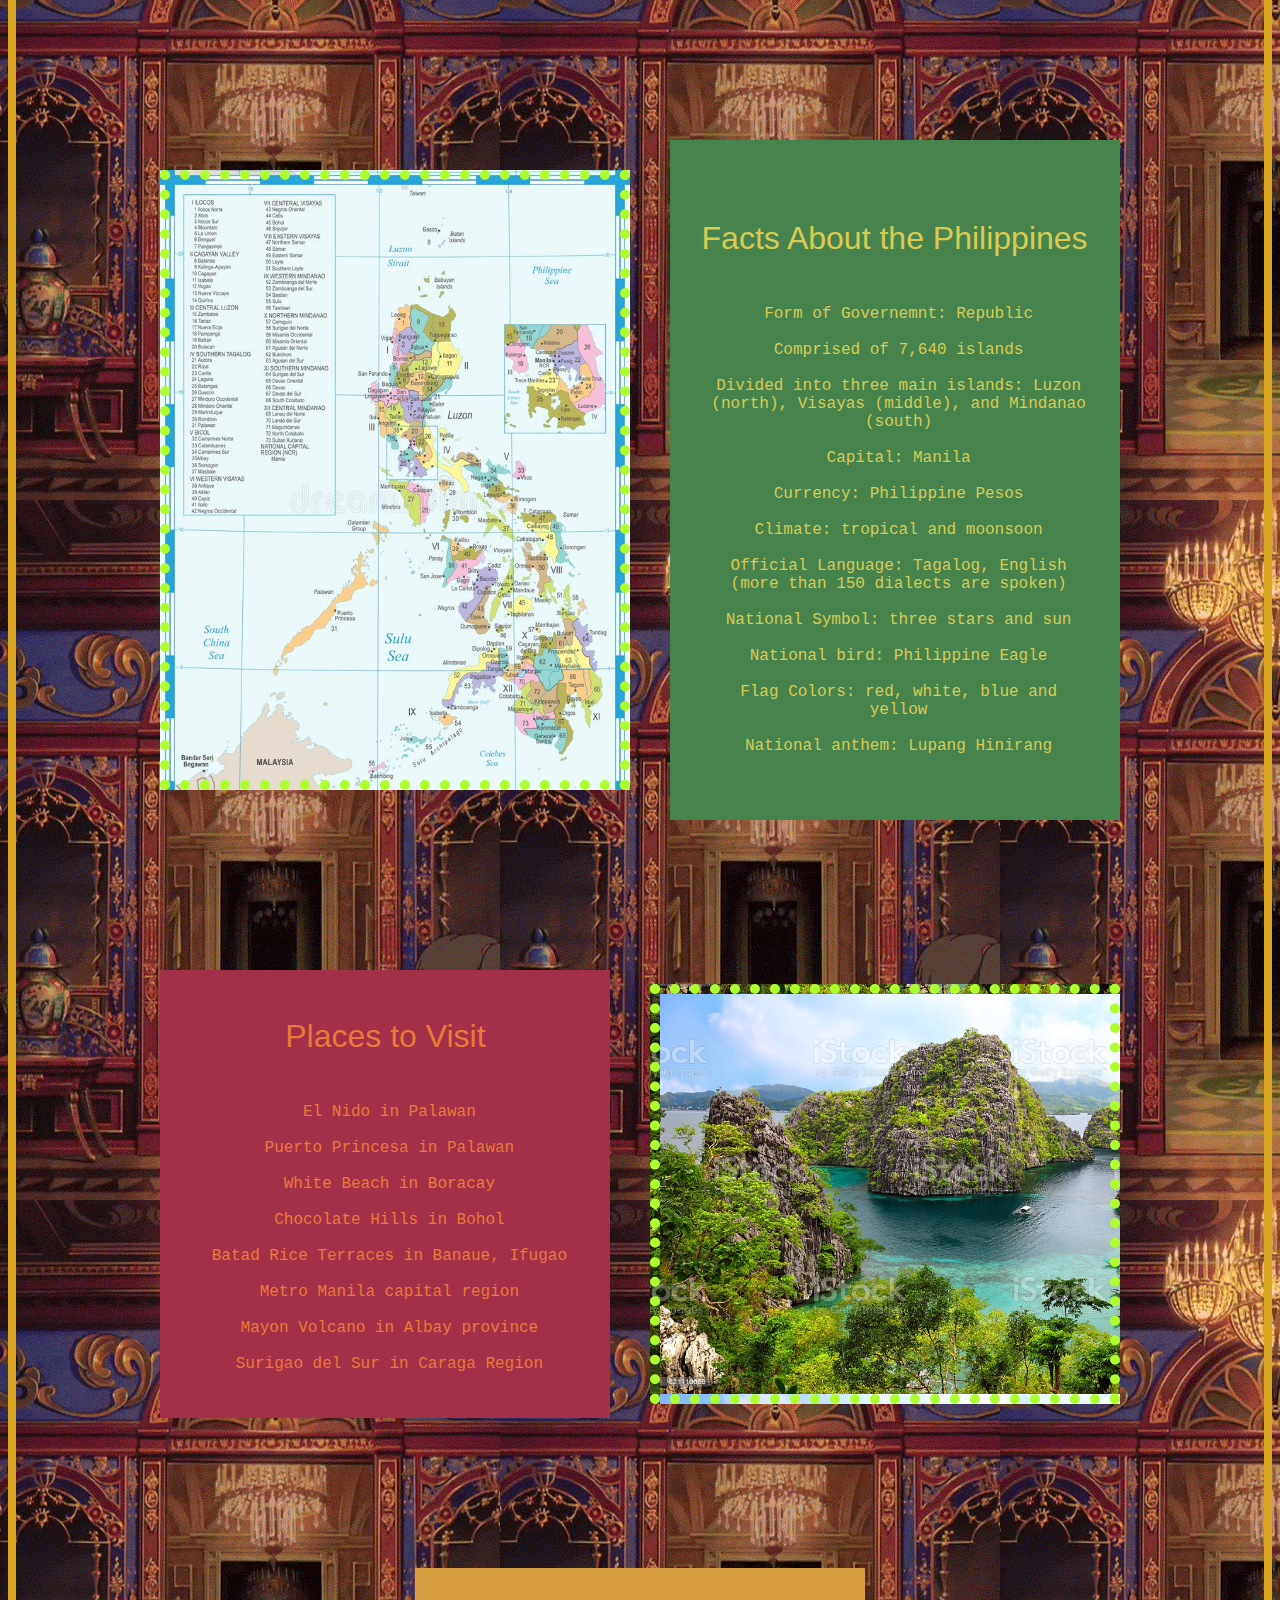
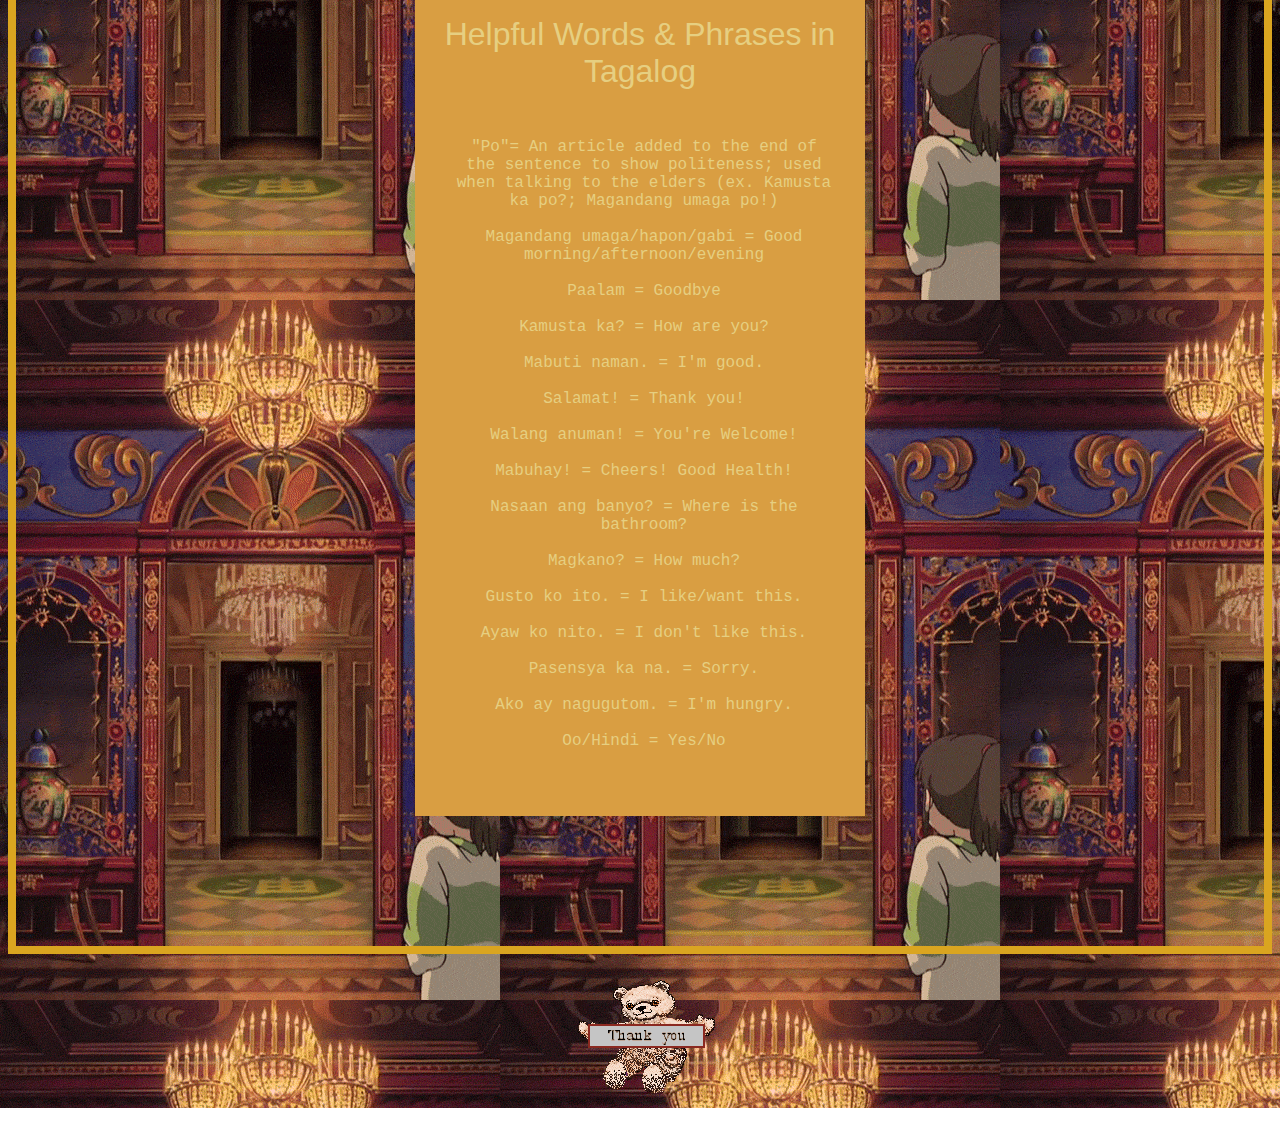
==== commit c0fb7745: "add new song" ====
--- a/assignments/2geocities/index.html
+++ b/assignments/2geocities/index.html
@@ -9,7 +9,7 @@
 </head>
 <body>
   <div class="container">
-    <audio src="audio/Batang Bata Ka Pa-[Hungama.Club].mp3" controls autoplay loop></audio>
+    <audio src="audio/Mamang Sorbetero-[Hungama.Club].mp3" controls autoplay loop></audio>
     <div class="container in"><strong>Maligayang Pagdating Sa Aking Bahay!</strong>
     </div>
 
--- a/assignments/2geocities/style.css
+++ b/assignments/2geocities/style.css
@@ -4,8 +4,7 @@
 }
 
 audio {
-    height: 0rem;
-    color: none;
+    height: .25rem; 
 }
 .container {
     border: .5rem solid goldenrod;
@@ -403,6 +402,6 @@
 
 .thanks {
     position: absolute;
-    margin-top: 3.5rem;
+    margin-top: 11.5rem;
     margin-left: 10rem;
 }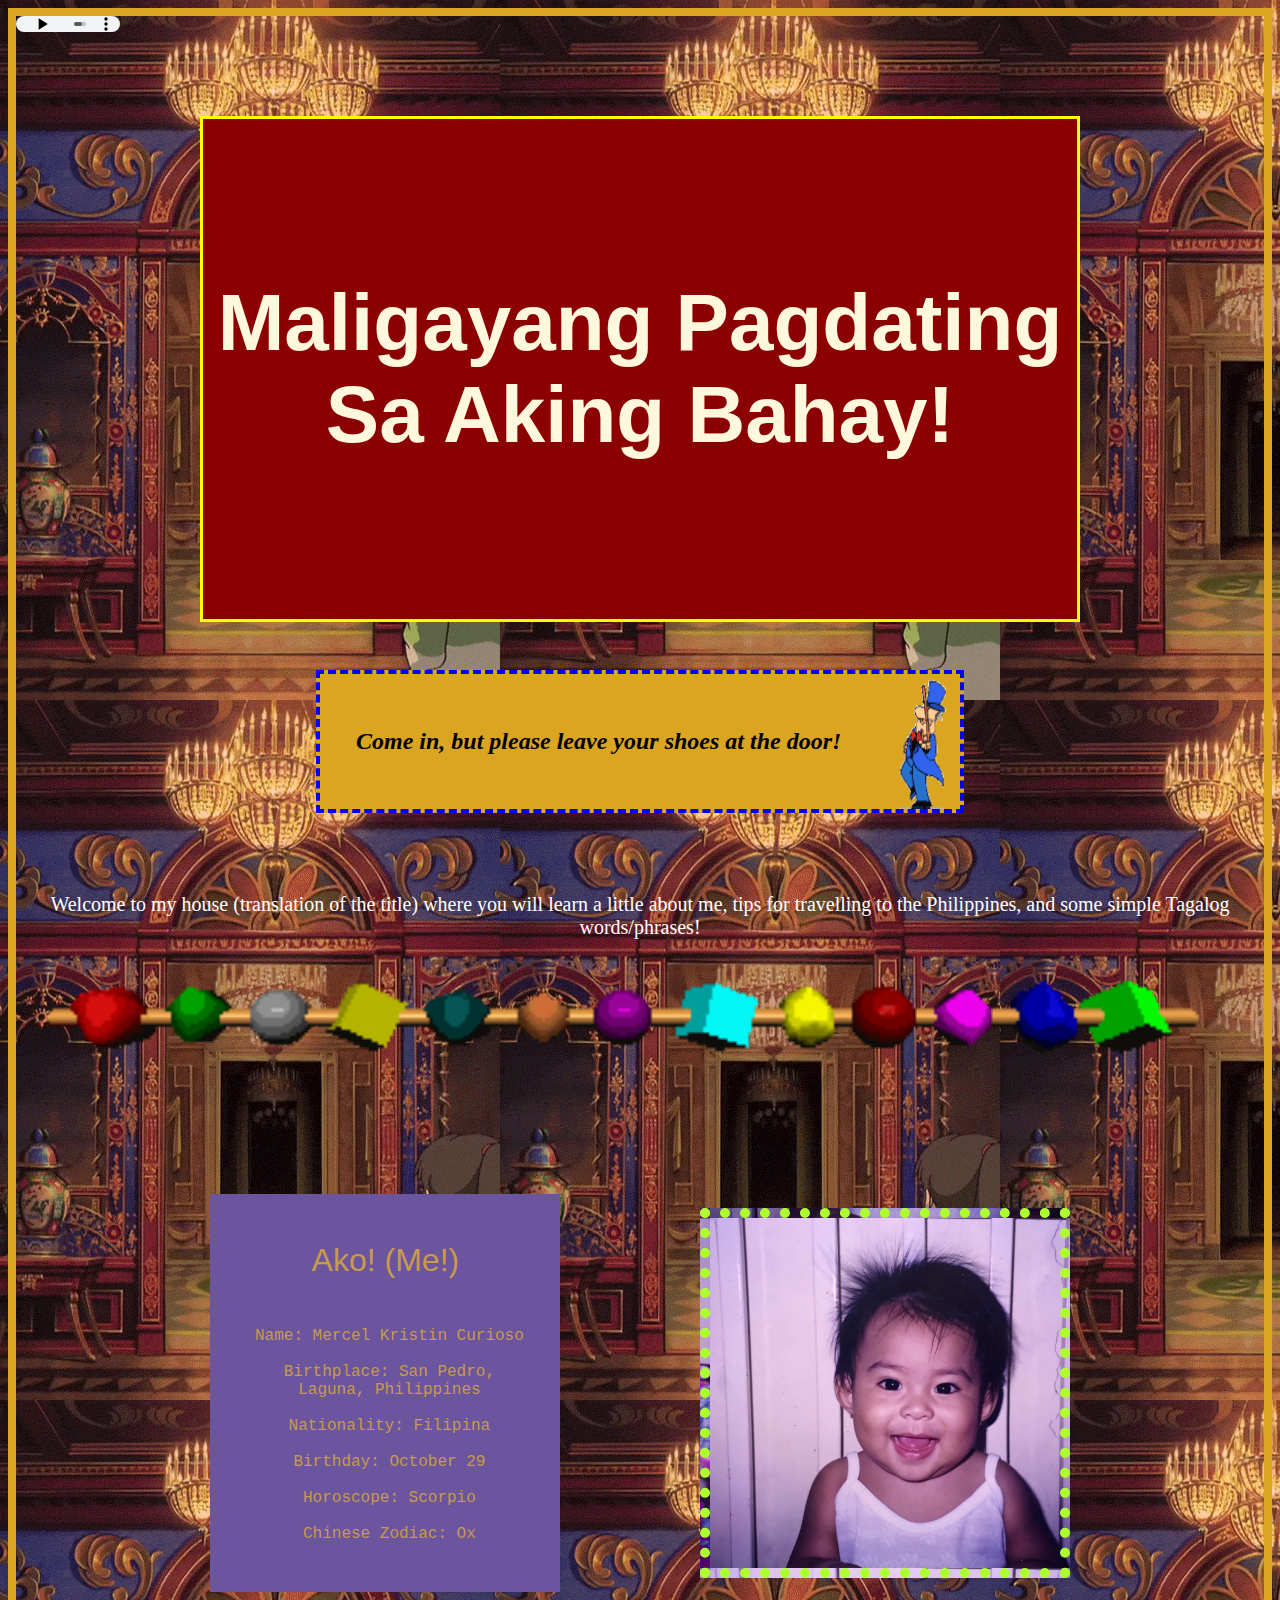
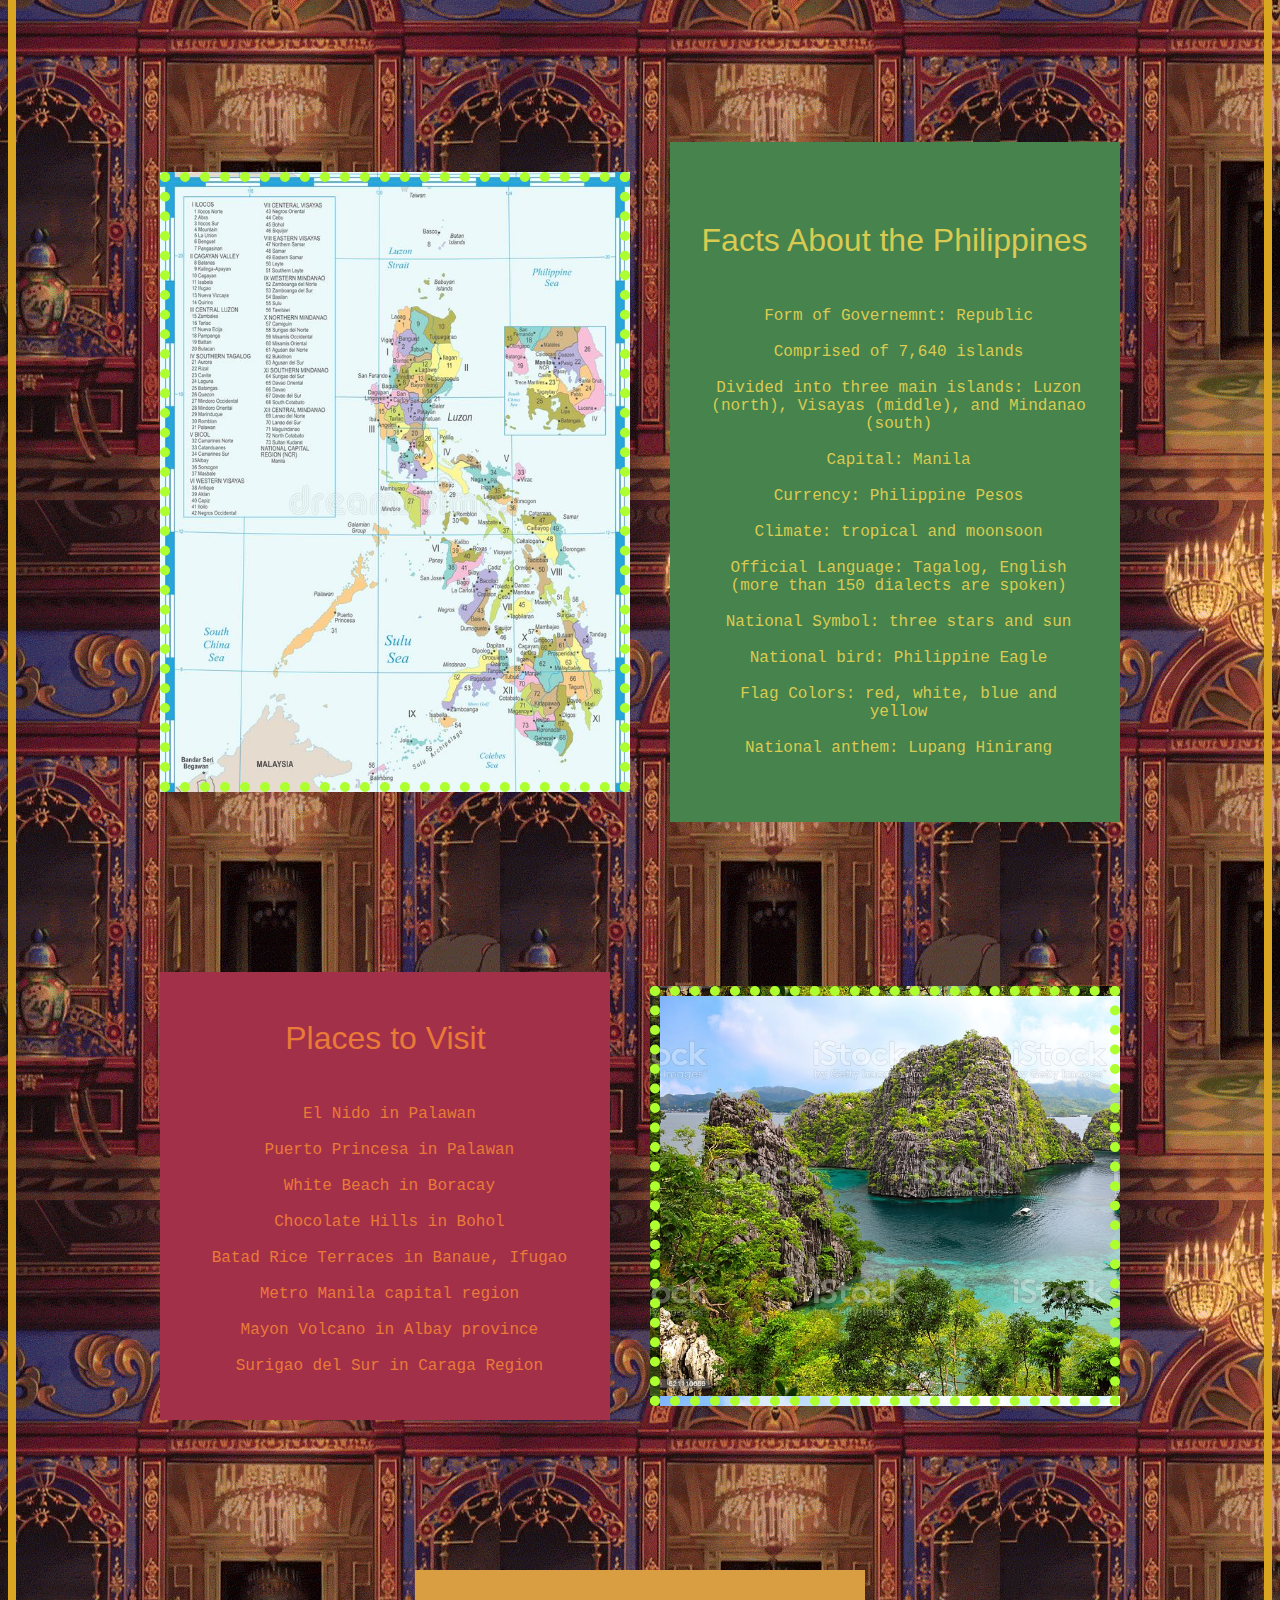
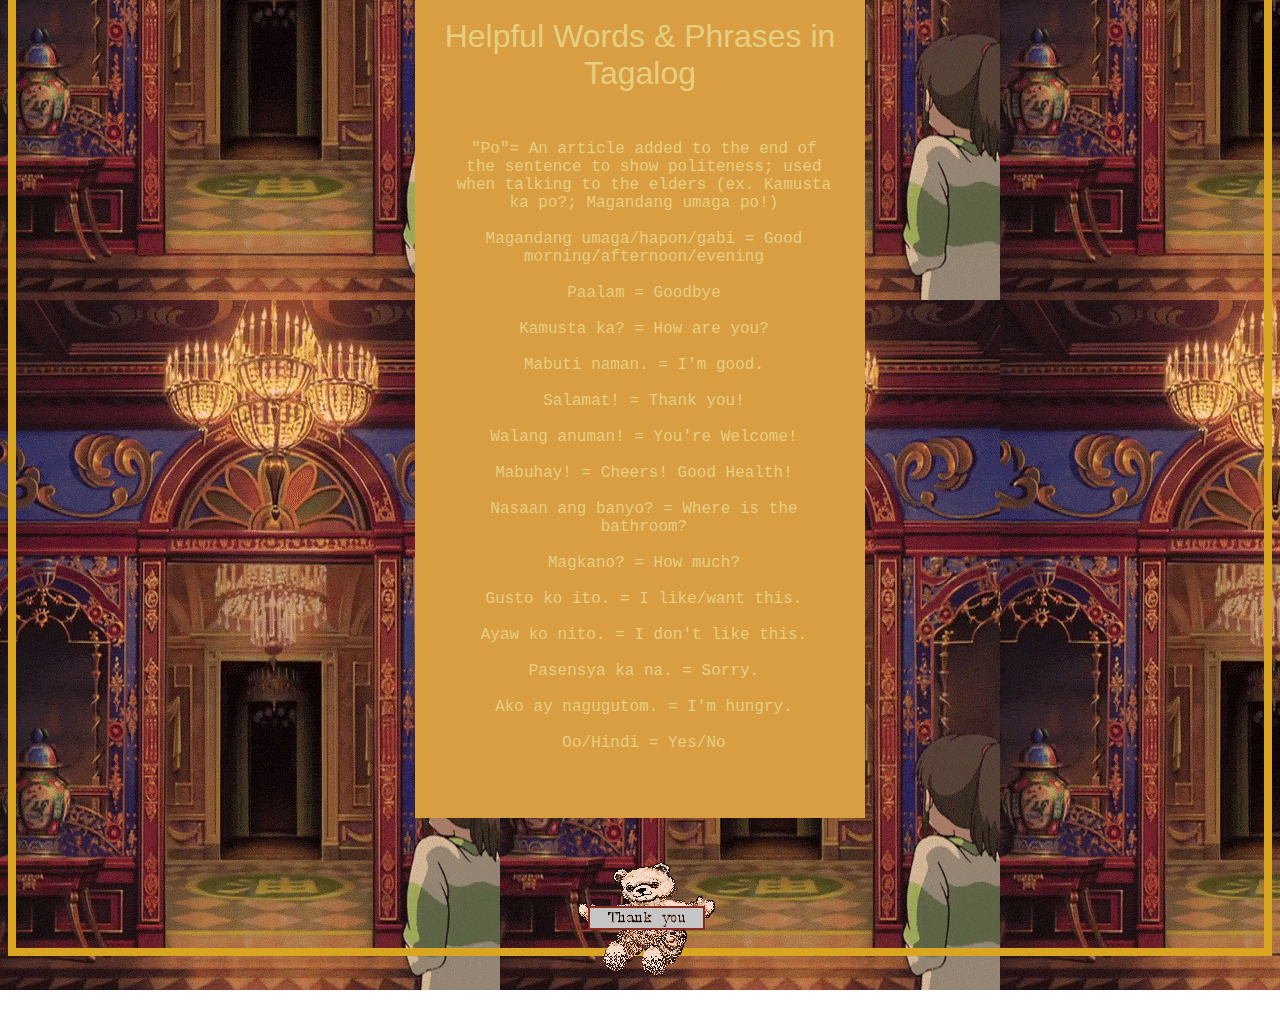
==== commit 22fdd8c6: "add fixed box sentence" ====
--- a/assignments/2geocities/index.html
+++ b/assignments/2geocities/index.html
@@ -14,7 +14,7 @@
     </div>
 
     <div class="box">
-      <h1><em>Come in, but please leave your shoes out the door!</em></h1>
+      <h1><em>Come in, but please leave your shoes at the door!</em></h1>
 
       <img class="strolling" src="images/strollalong.gif" alt="Man on a stroll, twirling an umbrella.">
     </div>
--- a/assignments/2geocities/style.css
+++ b/assignments/2geocities/style.css
@@ -4,7 +4,8 @@
 }
 
 audio {
-    height: .25rem; 
+    height: 1rem; 
+    width: 6.5rem;
 }
 .container {
     border: .5rem solid goldenrod;
@@ -76,7 +77,7 @@
 h1 {
     postion: relative;
     /*float: left;*/
-    margin: 1rem; 
+    margin: 2.25rem; 
 
     text-align: center;
     font-size: 1.5rem;
@@ -402,6 +403,6 @@
 
 .thanks {
     position: absolute;
-    margin-top: 11.5rem;
+    margin-top: 4rem;
     margin-left: 10rem;
 }